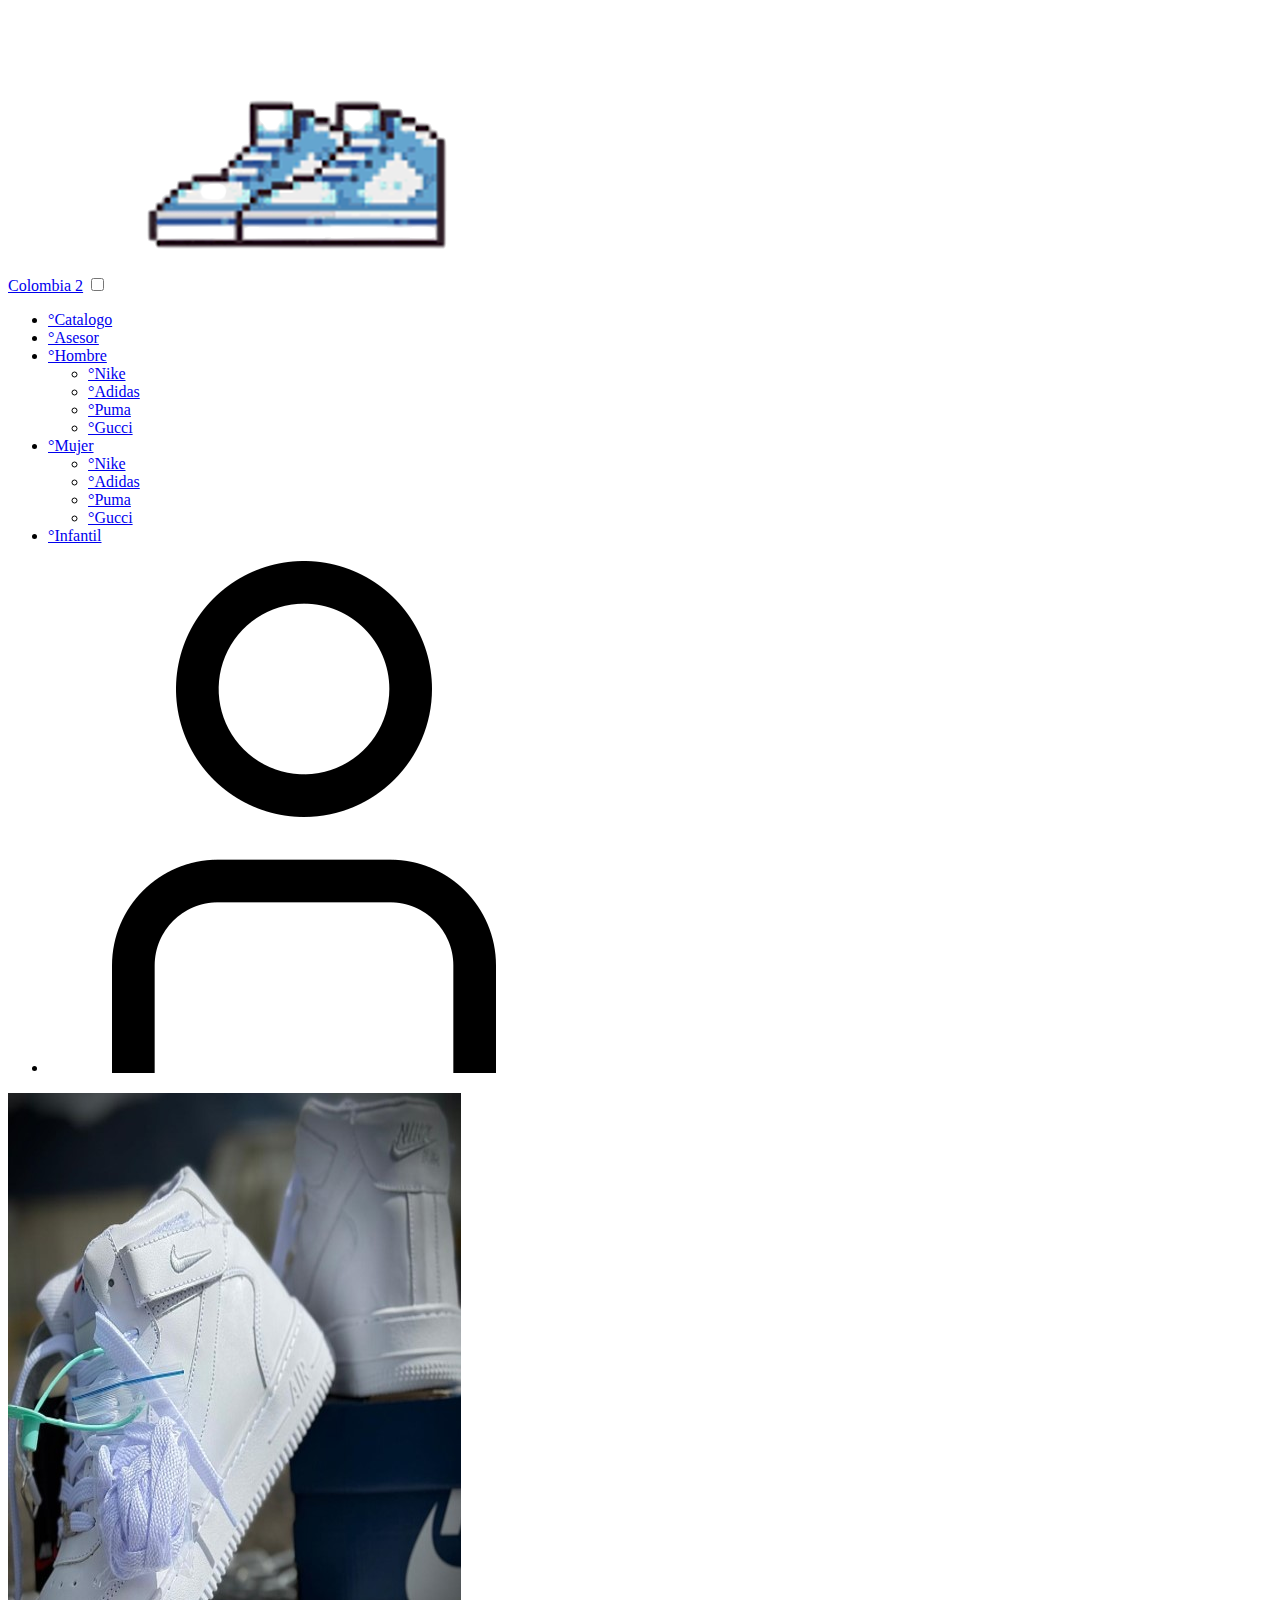
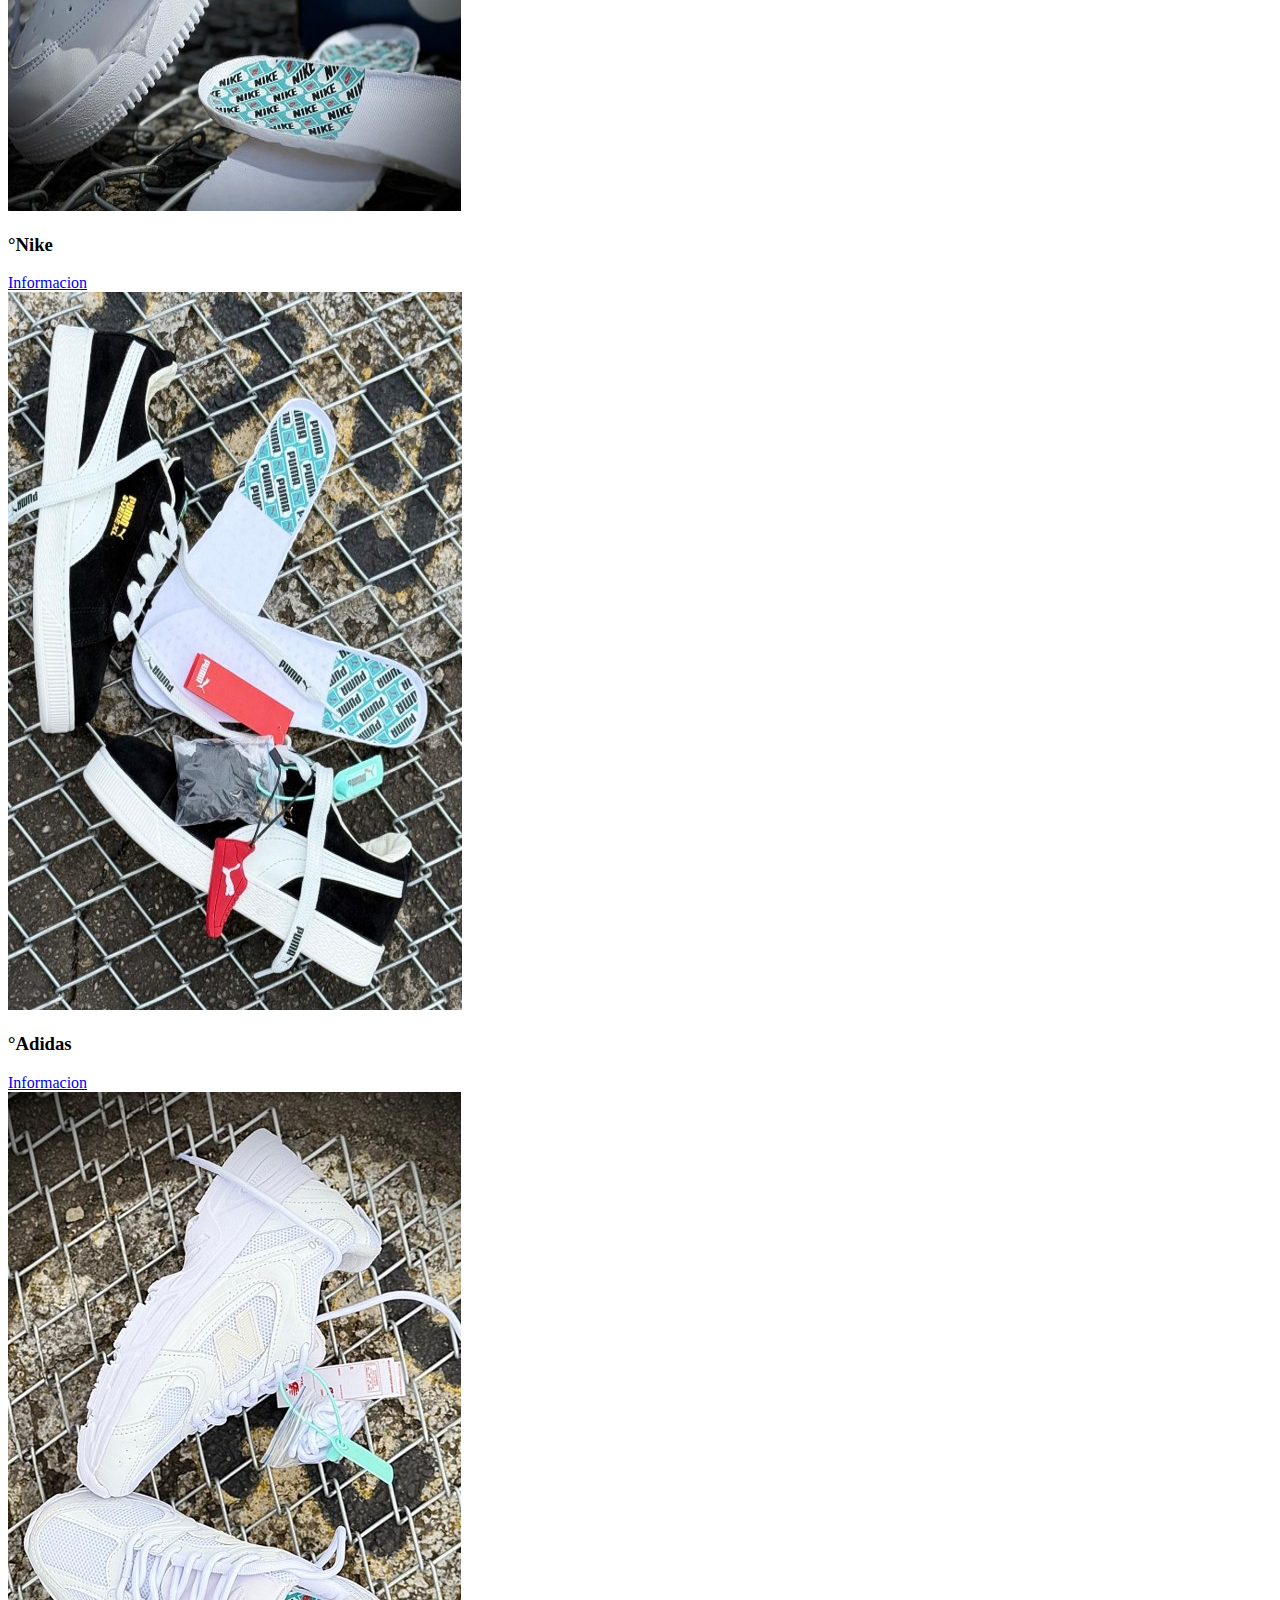
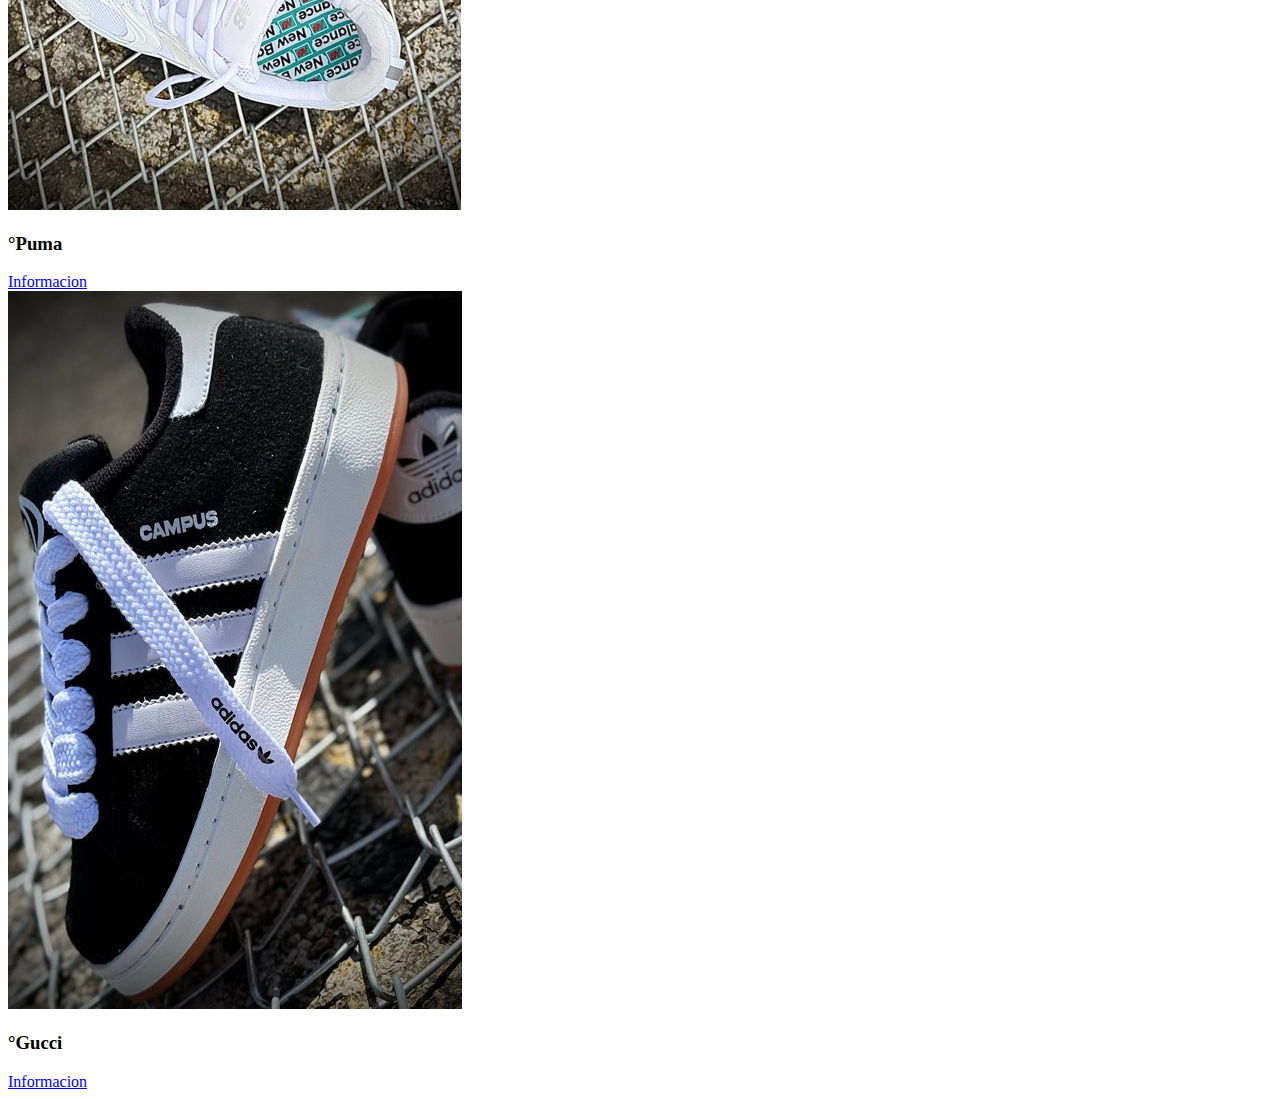
==== index.html @ a3ed67a1 "nuevo" ====
<!DOCTYPE html>
<html lang="en">
<head>
    <meta charset="UTF-8">
    <meta name="viewport" content="width=device-width, initial-scale=1.0">
    <title>Colombia 2</title>
    <link rel="icon" href="./imagenes/LOGO/Imagen2.ico">
</head>
<body>
    <header class="header">
        <div class="menu container">
            <a href="./index.html" class="logo">Colombia 2</a>
            <input type="checkbox" id="menu">
            <label for="menu">
                <img src="./imagenes/LOGO/logo (2).png" class="menu-icono" alt="icono">
            </label>
            <nav class="navbar">
                <ul>
                    <li><a href="#">°Catalogo</a></li>
                    <li><a href="#">°Asesor</a></li>
                    <li><a href="#">°Hombre</a>
                        <ul>
                            <li><a href="#">°Nike</a></li>
                            <li><a href="#">°Adidas</a></li>
                            <li><a href="#">°Puma</a></li>
                            <li><a href="#">°Gucci</a></li>
                        </ul>
                    </li>
                    <li><a href="#">°Mujer</a>
                        <ul>
                            <li><a href="#">°Nike</a></li>
                            <li><a href="#">°Adidas</a></li>
                            <li><a href="#">°Puma</a></li>
                            <li><a href="#">°Gucci</a></li>
                        </ul>
                    </li>
                    <li><a href="#">°Infantil</a></li>
                    
                </ul>
            </nav>
            <div>
                <ul>
                    <li class="submenu">
                        <img src="./iconos/usuario.png" id="img-usuario" alt="usuario">
                        <div class="usuario">
                            <table id="lista-usuario-info">

                            </table>
                        </div>
                    </li>
                </ul>
            </div>
        </div>
    </header>
    <section class="ofert container">
        <div class="ofert-1">
            <div class="ofert-img">
                <img src="./imagenes/NIKE/foto_1.jpg" alt="">
            </div>
            <div class="ofert-txt">
                <h3>°Nike</h3>
                <a href="#" class="btn-2">Informacion</a>
            </div>
        </div>
        <div class="ofert-1">
            <div class="ofert-img">
                <img src="./imagenes/ADIDDAS/foto_3.jpg" alt="">
            </div>
            <div class="ofert-txt">
                <h3>°Adidas</h3>
                <a href="#" class="btn-2">Informacion</a>
            </div>
        </div>
        <div class="ofert-1">
            <div class="ofert-img">
                <img src="./imagenes/PUMA/foto_2.jpg" alt="">
            </div>
            <div class="ofert-txt">
                <h3>°Puma</h3>
                <a href="#" class="btn-2">Informacion</a>
            </div>
        </div>
        <div class="ofert-1">
            <div class="ofert-img">
                <img src="./imagenes/GICCI/foto_4.jpg" alt="">
            </div>
            <div class="ofert-txt">
                <h3>°Gucci</h3>
                <a href="#" class="btn-2">Informacion</a>
            </div>
        </div>
    </section>














</body>
</html>
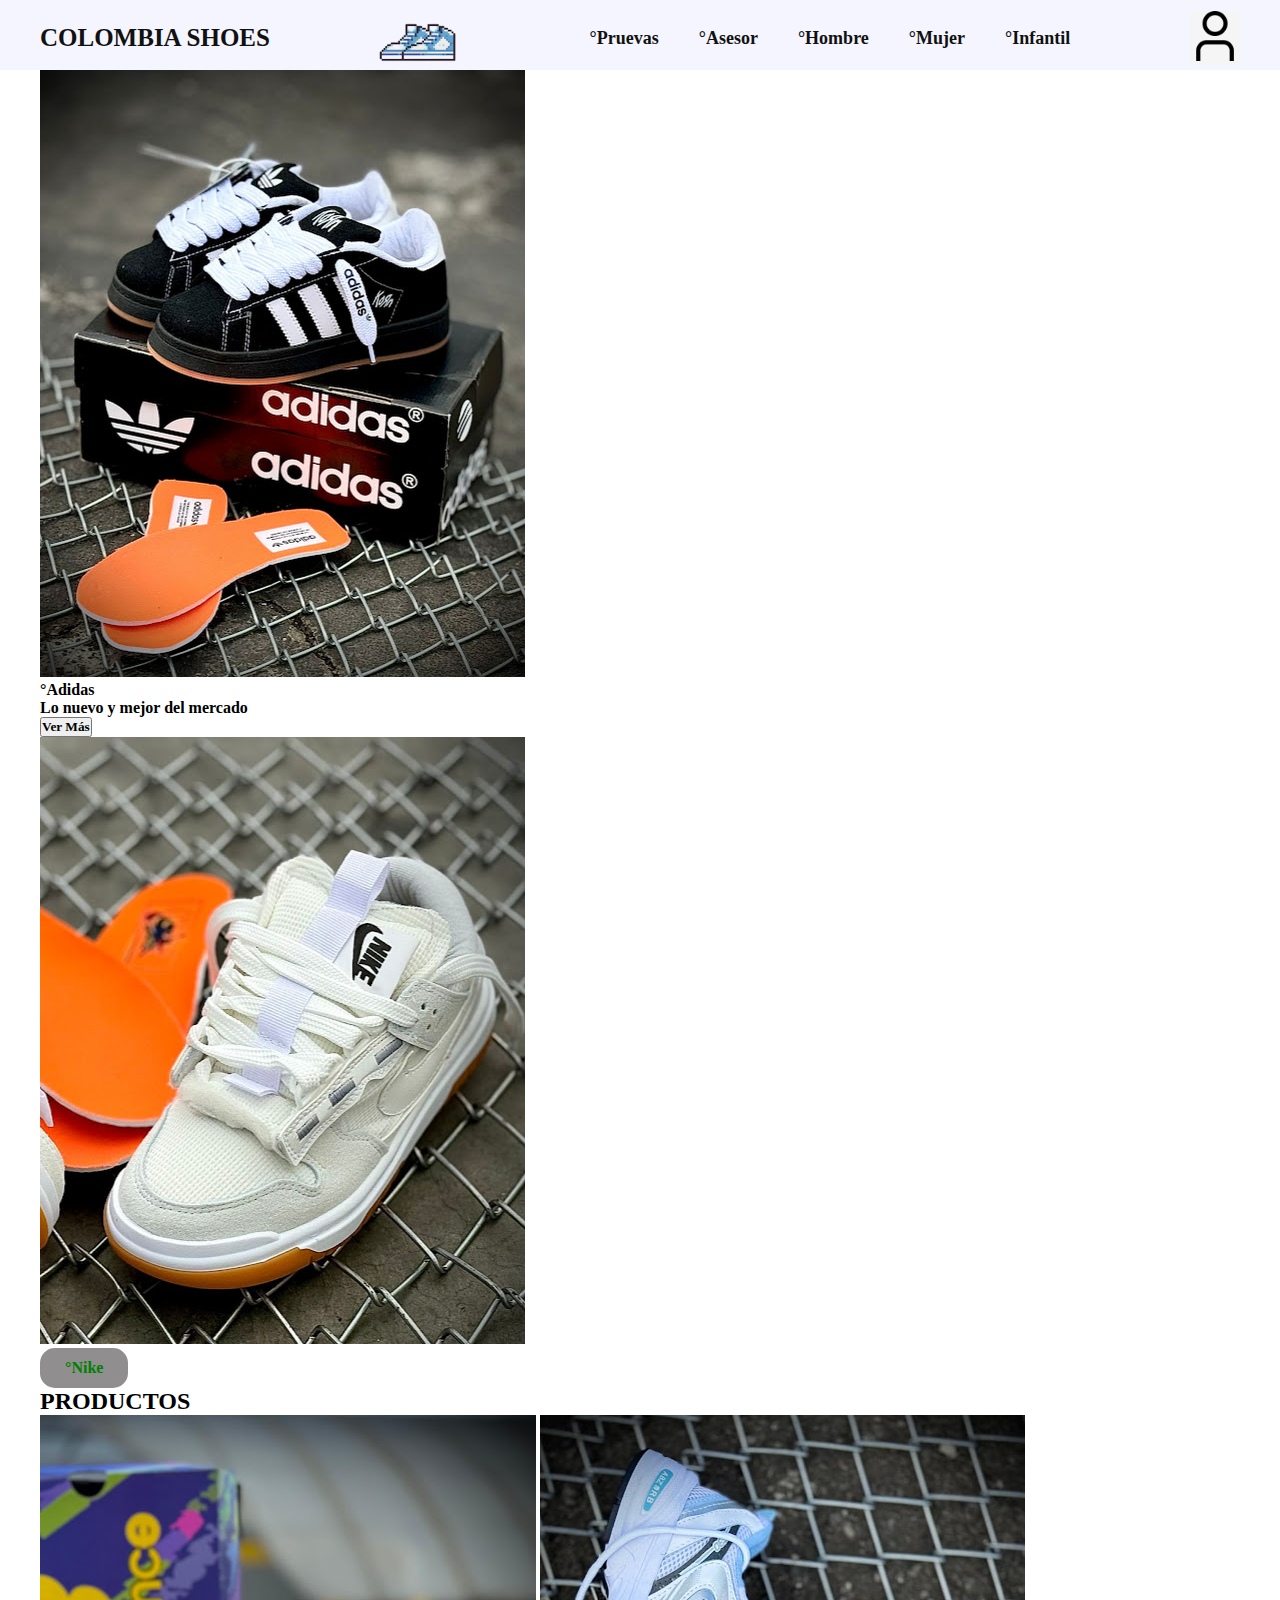
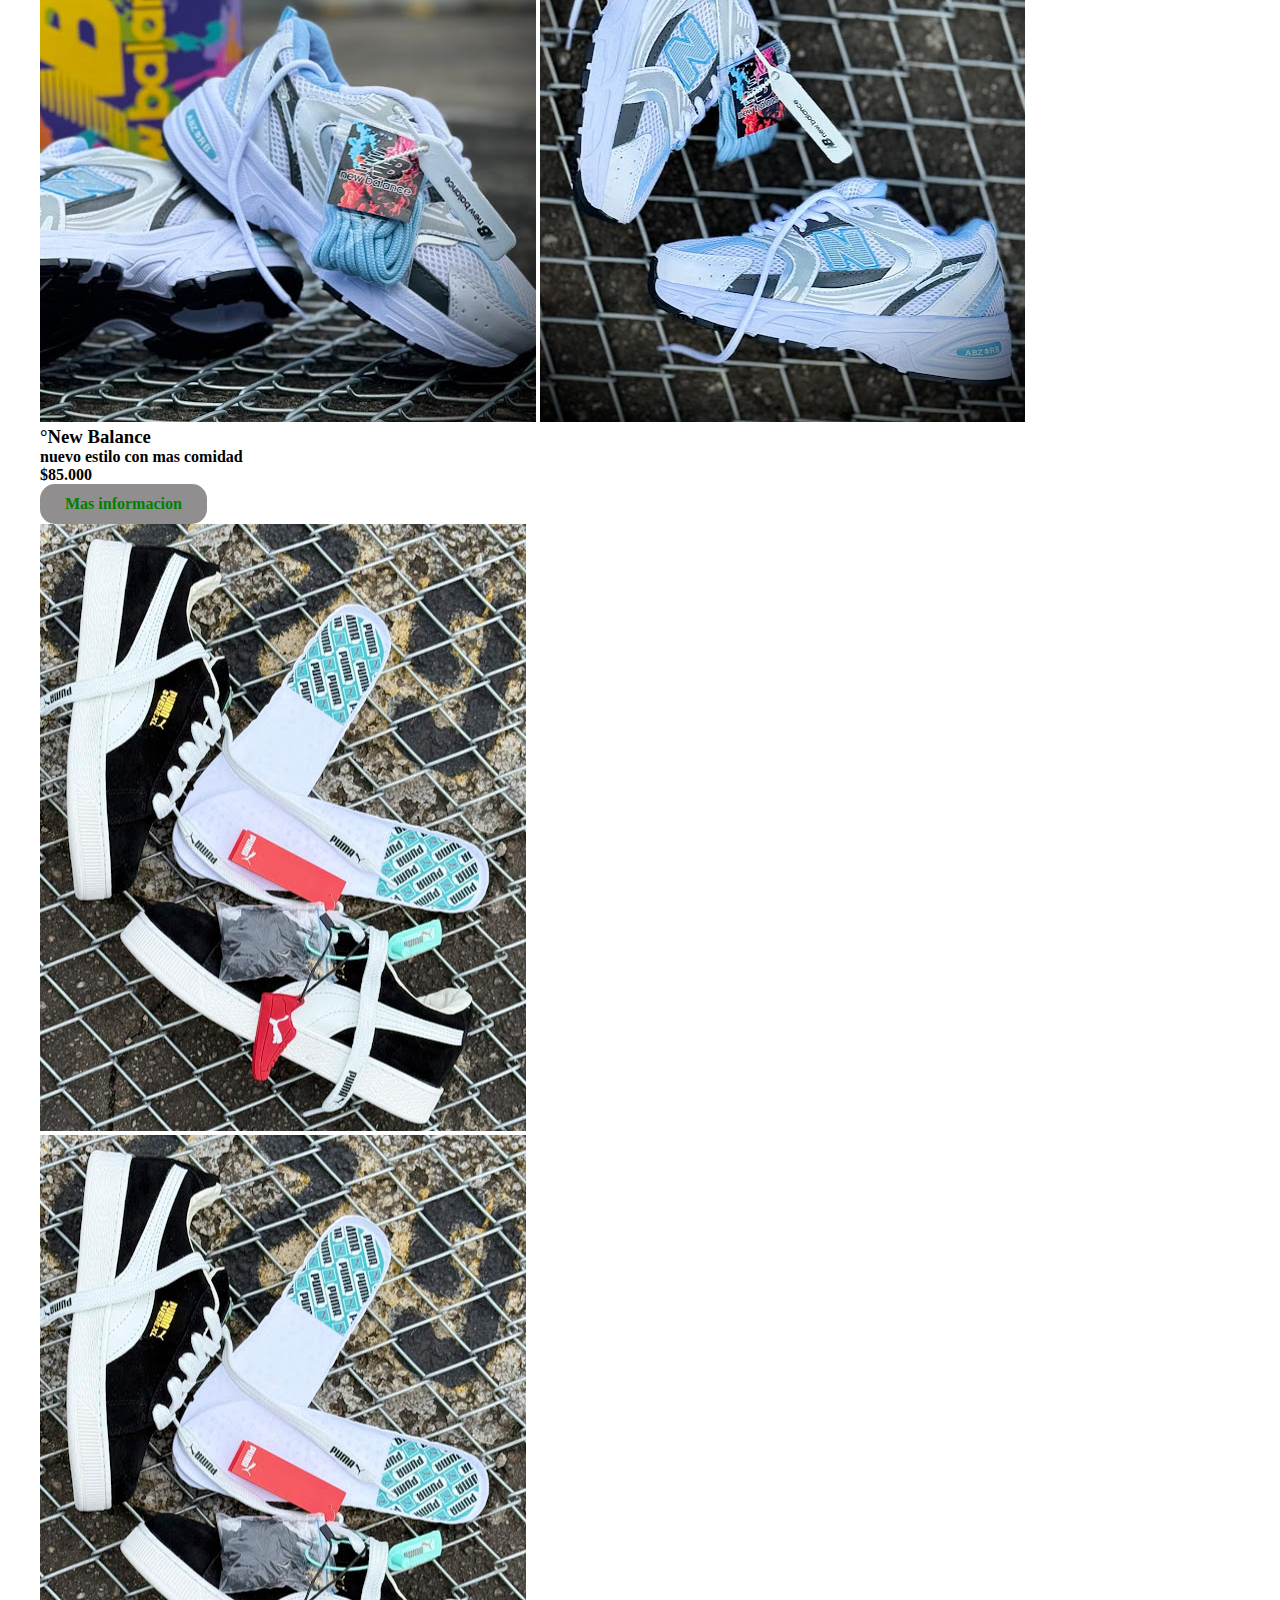
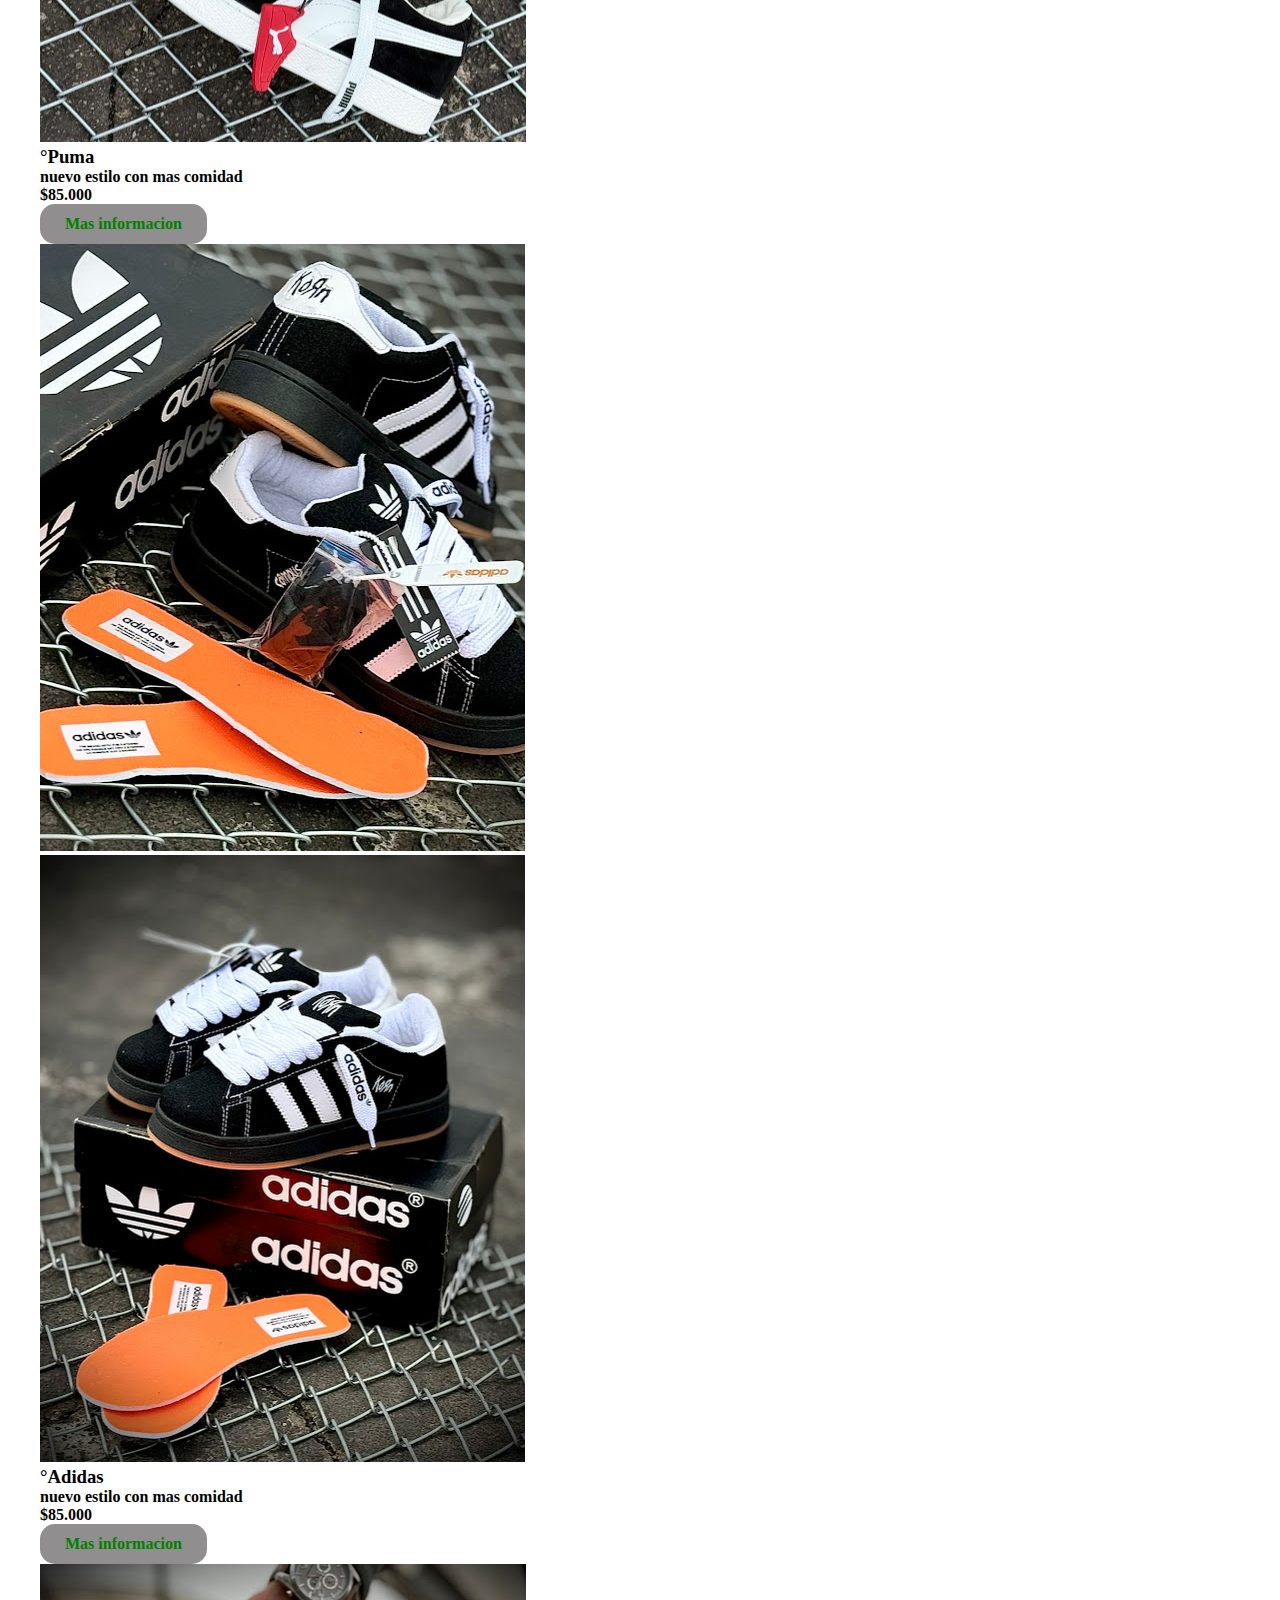
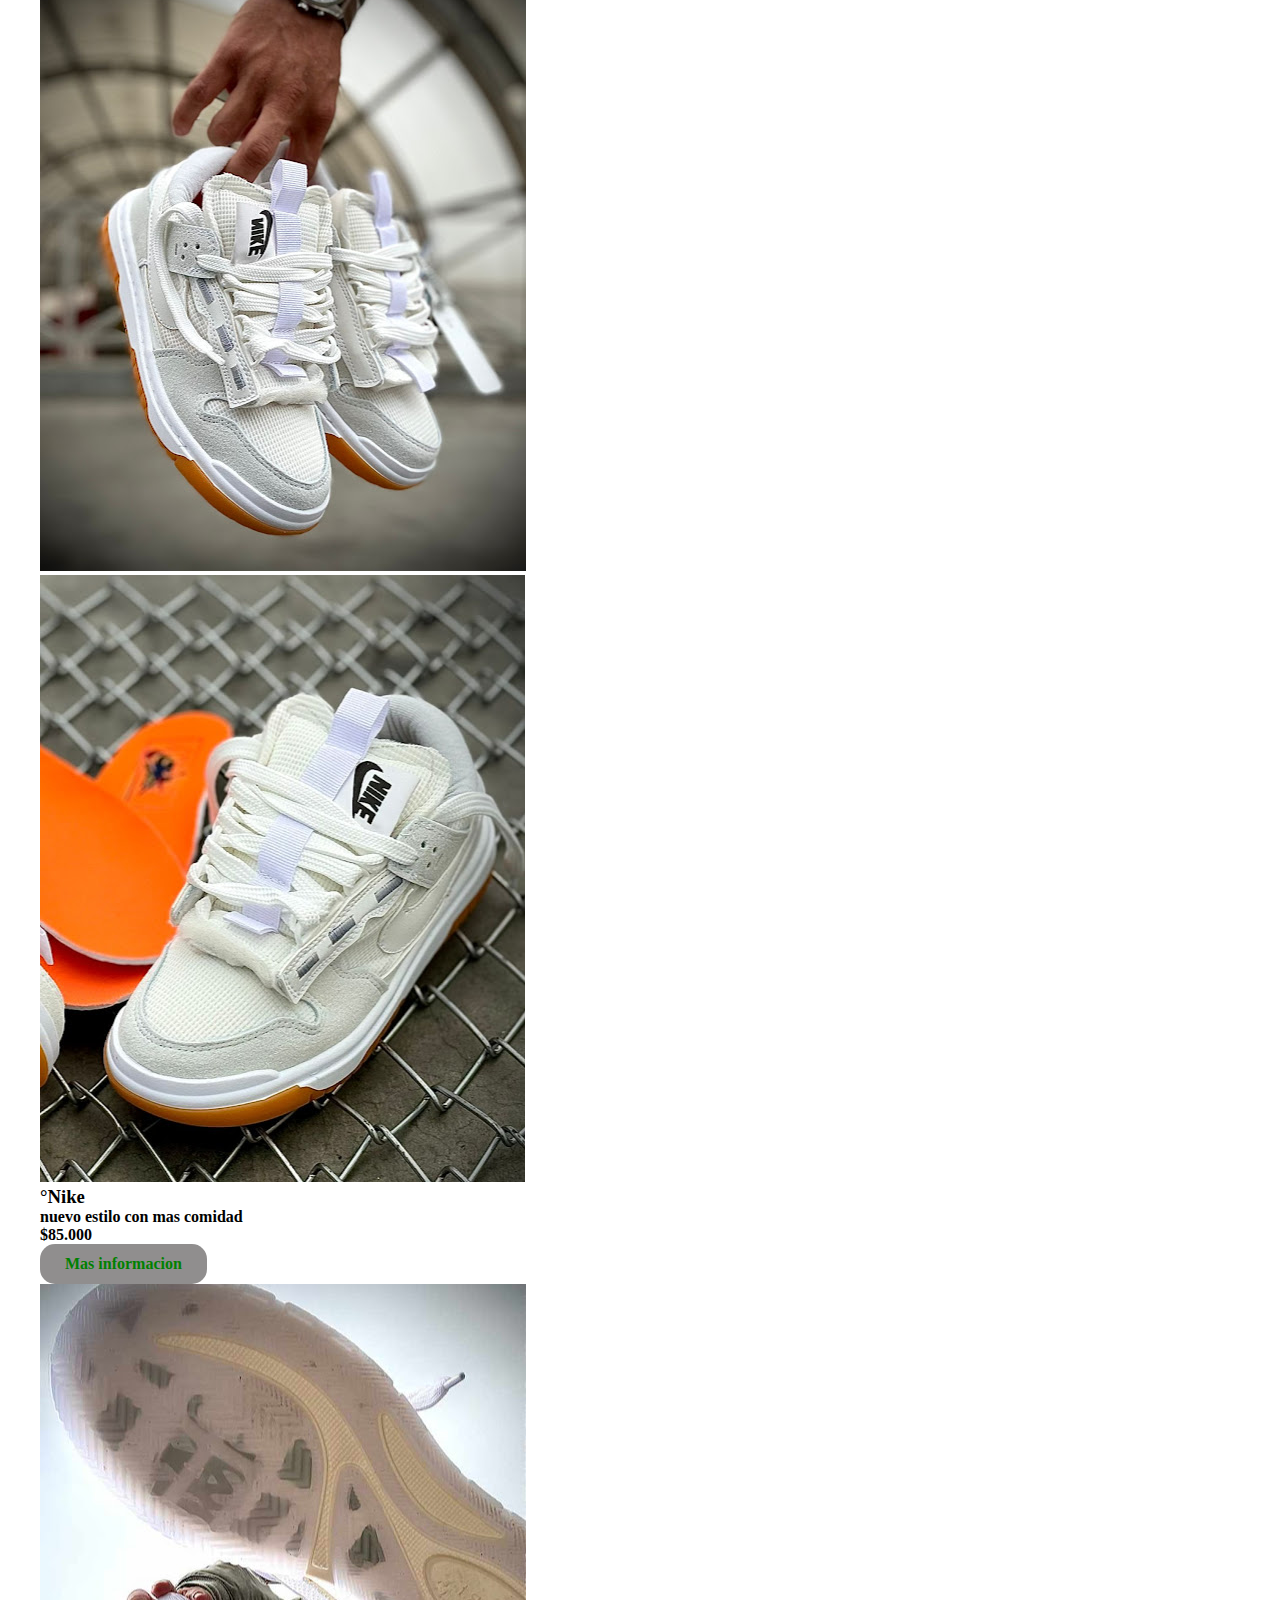
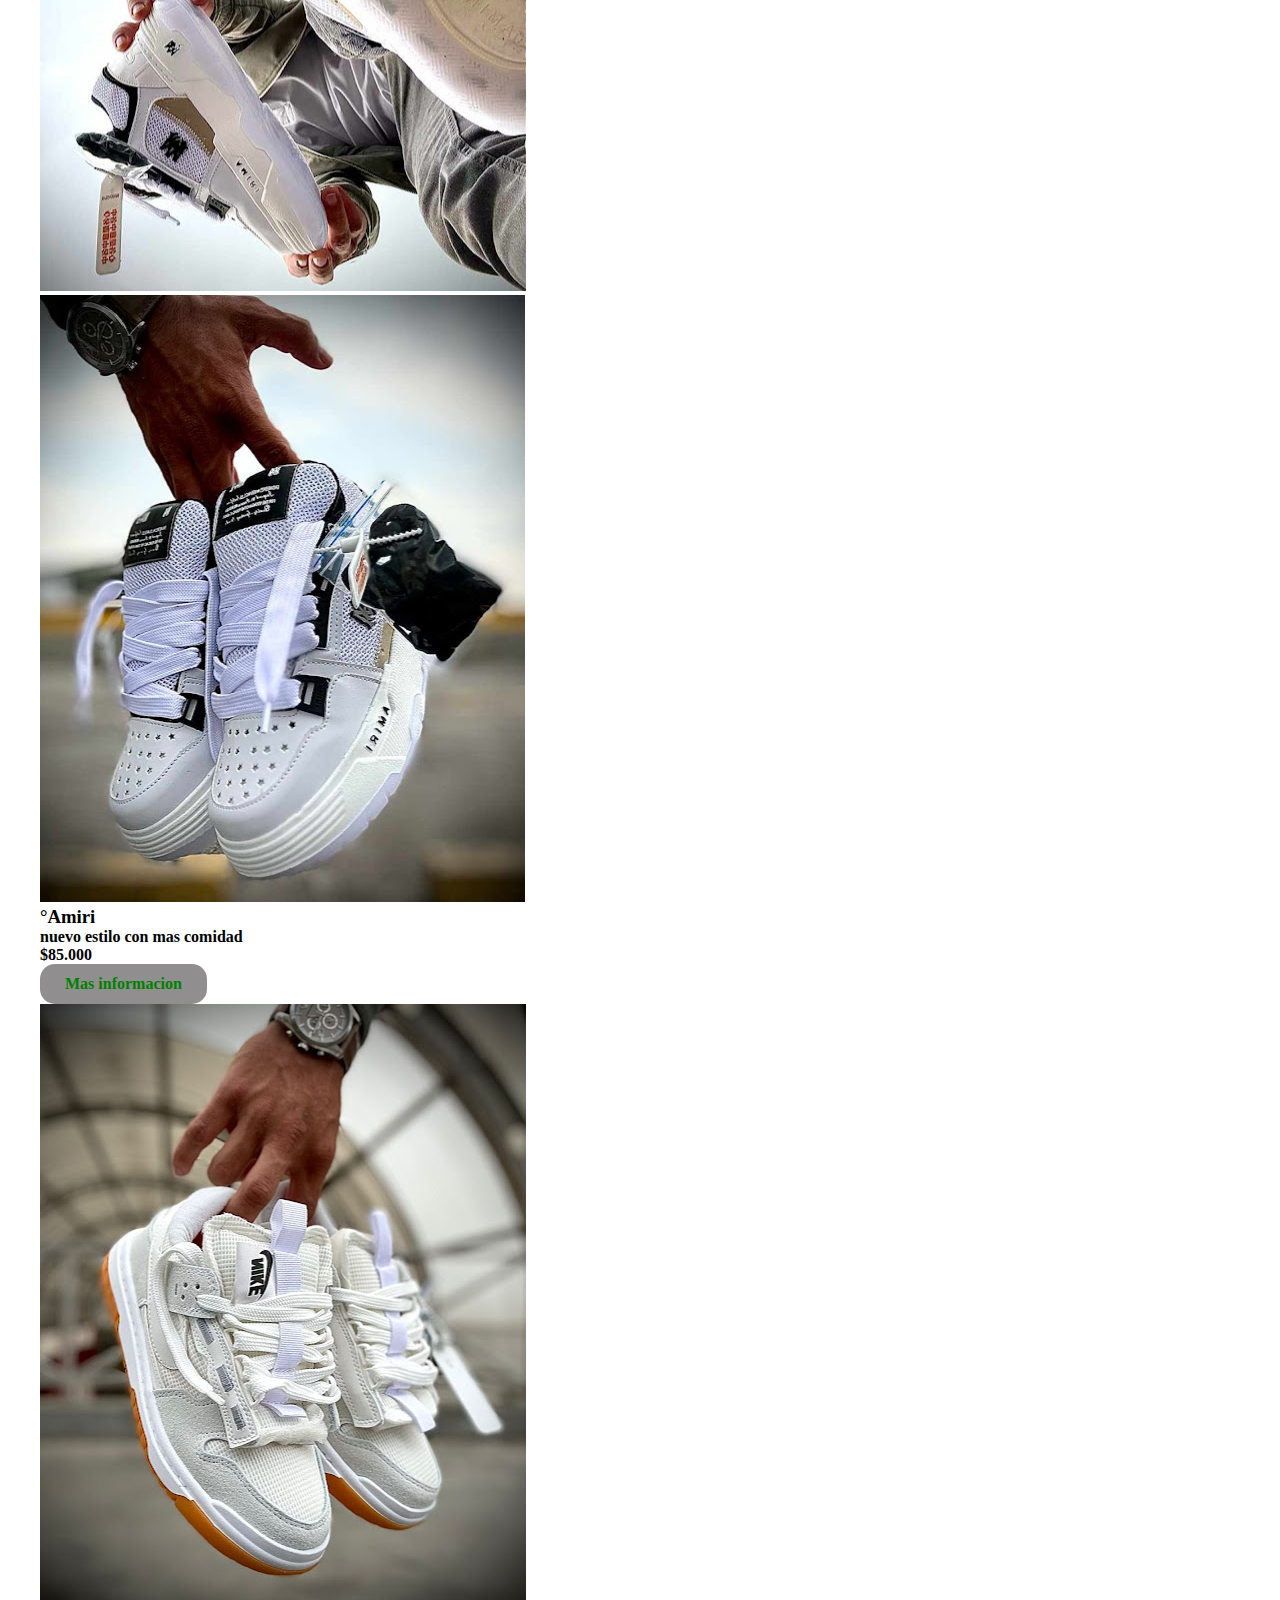
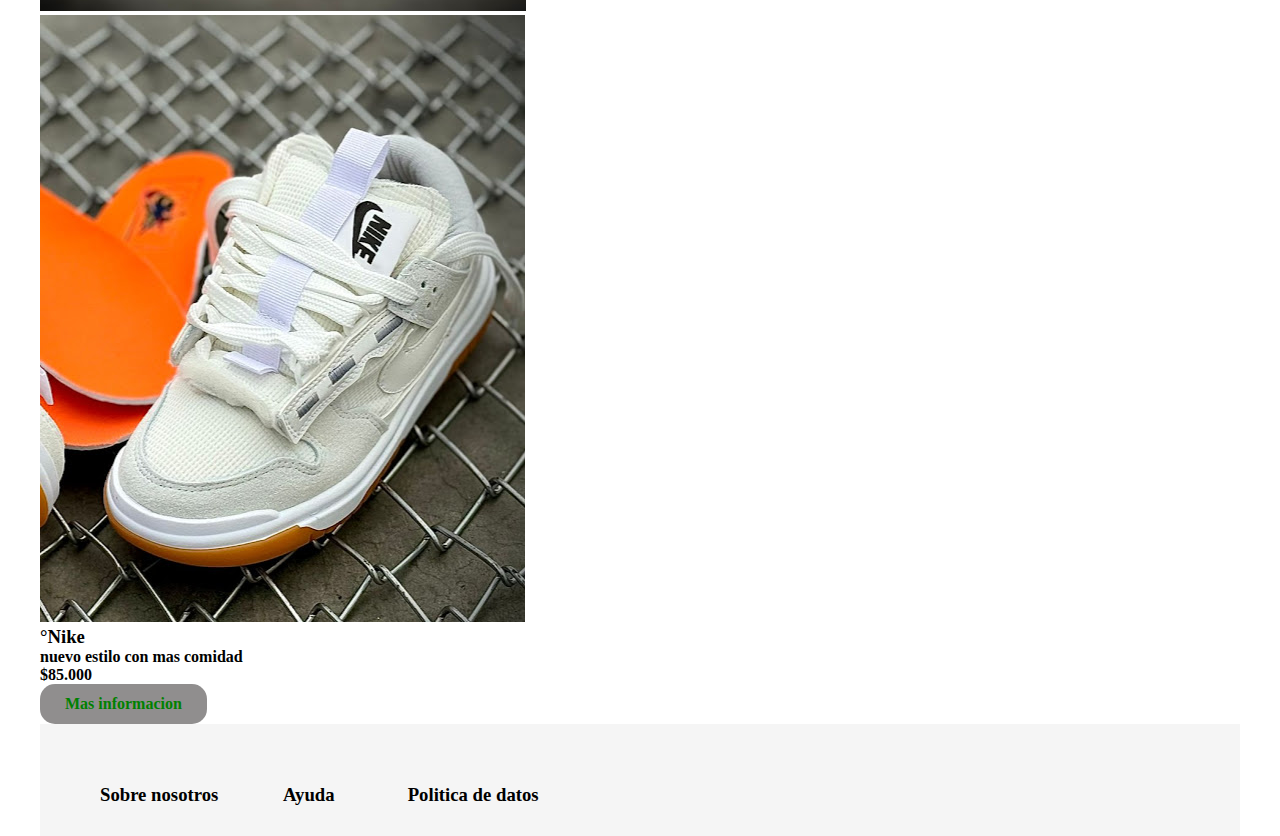
==== commit 14025c8b: "pruevas" ====
--- a/index.html
+++ b/index.html
@@ -1,29 +1,41 @@
 <!DOCTYPE html>
-<html lang="en">
+<html lang="es">
 <head>
     <meta charset="UTF-8">
     <meta name="viewport" content="width=device-width, initial-scale=1.0">
-    <title>Colombia 2</title>
-    <link rel="icon" href="./imagenes/LOGO/Imagen2.ico">
+    <title>Colombia Shoes</title>
+    <link rel="icon" href="./fotos/LOGO/Imagen2.ico">
+    <link rel="stylesheet" href="./CSS/encabezado.css">
+    <link rel="stylesheet" href="./CSS/estructuraPricipal.css">
+    <link rel="preconnect" href="https://fonts.googleapis.com">
+    <link rel="preconnect" href="https://fonts.gstatic.com" crossorigin>
+    <link href="https://fonts.googleapis.com/css2?family=Bigshot+One&display=swap" rel="stylesheet">
+    
+
+
+<!-- encabesado con logo -->
 </head>
 <body>
     <header class="header">
         <div class="menu container">
-            <a href="./index.html" class="logo">Colombia 2</a>
+            <a href="./index.html" class="logo">Colombia Shoes</a>
             <input type="checkbox" id="menu">
             <label for="menu">
-                <img src="./imagenes/LOGO/logo (2).png" class="menu-icono" alt="icono">
+                <a href="./index.html" class="logo-2">
+                    <img src="./fotos/LOGO/logo (2).png" class="menu-icono" alt="icono">
+                </a>
             </label>
             <nav class="navbar">
                 <ul>
-                    <li><a href="#">°Catalogo</a></li>
+                    <li><a href="pruevas.html">°Pruevas</a></li>
                     <li><a href="#">°Asesor</a></li>
                     <li><a href="#">°Hombre</a>
                         <ul>
                             <li><a href="#">°Nike</a></li>
                             <li><a href="#">°Adidas</a></li>
                             <li><a href="#">°Puma</a></li>
-                            <li><a href="#">°Gucci</a></li>
+                            <li><a href="#">°New Balance</a></li>
+                            <li><a href="#">°Amiri</a></li>
                         </ul>
                     </li>
                     <li><a href="#">°Mujer</a>
@@ -31,7 +43,7 @@
                             <li><a href="#">°Nike</a></li>
                             <li><a href="#">°Adidas</a></li>
                             <li><a href="#">°Puma</a></li>
-                            <li><a href="#">°Gucci</a></li>
+                            <li><a href="#">°Amiri</a></li>
                         </ul>
                     </li>
                     <li><a href="#">°Infantil</a></li>
@@ -40,7 +52,7 @@
             </nav>
             <div>
                 <ul>
-                    <li class="submenu">
+                    <li class="usuario">
                         <img src="./iconos/usuario.png" id="img-usuario" alt="usuario">
                         <div class="usuario">
                             <table id="lista-usuario-info">
@@ -52,47 +64,308 @@
             </div>
         </div>
     </header>
-    <section class="ofert container">
-        <div class="ofert-1">
-            <div class="ofert-img">
-                <img src="./imagenes/NIKE/foto_1.jpg" alt="">
-            </div>
-            <div class="ofert-txt">
-                <h3>°Nike</h3>
-                <a href="#" class="btn-2">Informacion</a>
-            </div>
-        </div>
-        <div class="ofert-1">
-            <div class="ofert-img">
-                <img src="./imagenes/ADIDDAS/foto_3.jpg" alt="">
-            </div>
-            <div class="ofert-txt">
-                <h3>°Adidas</h3>
-                <a href="#" class="btn-2">Informacion</a>
-            </div>
-        </div>
-        <div class="ofert-1">
-            <div class="ofert-img">
-                <img src="./imagenes/PUMA/foto_2.jpg" alt="">
-            </div>
-            <div class="ofert-txt">
-                <h3>°Puma</h3>
-                <a href="#" class="btn-2">Informacion</a>
-            </div>
-        </div>
-        <div class="ofert-1">
-            <div class="ofert-img">
-                <img src="./imagenes/GICCI/foto_4.jpg" alt="">
-            </div>
-            <div class="ofert-txt">
-                <h3>°Gucci</h3>
-                <a href="#" class="btn-2">Informacion</a>
-            </div>
-        </div>
-    </section>
-
-
-
+<!-- terminacion de encabesado -->
+
+
+
+
+
+
+<!-- Slider principal -->
+
+<!-- guia de estroctura de slider -->
+
+<!-- 
+<div class="container-carusel cntainer">
+        
+    <div class="caruseles" id="slider">
+        <section class="slider-section">
+            <div class="item">
+                <img src="./fotos/ADIDAS/KORNNEGRA.jpg" alt="">
+                <div class="coment">
+                    <div class="imagen-1">
+                        <div class="name" id="btn2">°Adidas</div>
+                     </div>
+                    <div class="des">Lo nuevo y mejor del mercado</div>
+                    <button>Ver Más</button>
+                 </div>
+                </div>
+        </section>
+</div> -->
+
+
+<!-- cambio de estructura -->
+
+
+
+<!-- fin de cambio de estuctura -->
+<!-- <section class="ofert container">
+
+        <div class="ofert-1">
+            <div class="ofert-img">
+                <a href="#" class="ofert-tochk-img">
+                <img src="./fotos/NIKE/JUMBO.jpg" alt="" class="gif">
+                </a>
+            </div>
+            <div class="ofert-txt">
+                <h3></h3>
+                <a href="#" class="btn-2">°Nike</a>
+            </div>
+        </div>
+</section> -->
+<!-- fin de guia -->
+<!-- pruevas -->
+<section class="ofert container">
+
+    <div class="caruseles" id="slider">
+        <section class="slider-section">
+            <div class="item">
+                <img src="./fotos/ADIDAS/KORNNEGRA.jpg" alt="">
+                <div class="coment">
+                    <div class="imagen-1">
+                        <div class="name" id="btn2">°Adidas</div>
+                     </div>
+                    <div class="des">Lo nuevo y mejor del mercado</div>
+                    <button>Ver Más</button>
+                 </div>
+                </div>
+        </section>
+
+<div class="ofert-1">
+    <div class="ofert-img">
+        <a href="#" class="ofert-tochk-img">
+            <img src="./fotos/NIKE/JUMBO.jpg" alt="" class="gif">
+        </a>
+    </div>
+    <div class="ofert-txt">
+        <h3></h3>
+        <a href="#" class="btn-2">°Nike</a>
+    </div>
+</div>
+
+</section>
+
+<!-- fin de pruevas -->
+
+
+
+
+
+
+
+
+
+
+<!-- 
+        <section class="ofert container">
+
+        <div class="ofert-1">
+            <div class="ofert-img">
+                <a href="#" class="ofert-tochk-img">
+                <img src="./fotos/NIKE/JUMBO.jpg" alt="" class="gif">
+                </a>
+            </div>
+            <div class="ofert-txt">
+                <h3></h3>
+                <a href="#" class="btn-2">°Nike</a>
+            </div>
+        </div>
+        <div class="ofert-1">
+            <div class="ofert-img">
+                <a href="#" class="ofert-tochk-img">
+                <img src="./fotos/ADIDAS/KORNNEGRA.jpg" alt="" class="gif">
+                </a>
+            </div>
+            <div class="ofert-txt">
+                <h3></h3>
+                <a href="#" class="btn-2">°Adidas</a>
+            </div>
+        </div>
+        <div class="ofert-1">
+            <div class="ofert-img">
+                <a href="#" class="ofert-tochk-img">
+                <img src="./fotos/PUMA/PUMAXLNEGRA.jpg" alt="" class="gif">
+                </a>
+            </div>
+            <div class="ofert-txt">
+                <h3></h3>
+                <a href="#" class="btn-2">°Puma</a>
+            </div>
+        </div>
+        <div class="ofert-1">
+            <div class="ofert-img">
+                <a href="#" class="ofert-tochk-img">
+                <img src="./fotos/NEW BALANCE/530AZUL.jpg" alt="" class="gif">
+                </a>
+            </div>
+            <div class="ofert-txt">
+                <h3></h3>
+                <a href="#" class="btn-2">°New Balance</a>
+            </div>
+        </div>
+
+        <div class="ofert-1">
+            <div class="ofert-img">
+                <a href="#" class="ofert-tochk-img">
+                <img src="./fotos/AMIRI/AMIRIBLANCANEGRA.jpg" alt="" class="gif">
+                </a>
+            </div>
+            <div class="ofert-txt">
+                <h3></h3>
+                <a href="#" class="btn-2">°Amiri</a>
+            </div>
+        </div>
+
+    </section> 
+-->
+
+
+<!-- fin sider principal -->
+
+
+
+
+
+
+
+
+
+
+
+
+
+
+<!-- slider Medio -->
+
+<main class="products container" id:lista-1>
+    <h2>PRODUCTOS</h2>
+    <div class="products-container">
+ 
+
+        <div class="Slider">
+            <div>
+                <a href="" class="filtro-imagen">
+                    <img src="./fotos/NEW BALANCE/530AZUL.jpg" alt="" class="not-gif">
+                    <img src="./fotos/NEW BALANCE/530AZUL2.jpg" alt="" class="gif">
+                </a>
+                <div class="product-txt">
+                    <h3>°New Balance</h3>
+                    <p>nuevo estilo con mas comidad</p>
+                    <p class="precio">$85.000</p>
+                    <a href="" class="btn-2" data-id="1" > Mas informacion</a>
+                </a>
+            </div>
+        </div>
+        
+ 
+
+        <div class="Slider">
+            <div>
+                 <a href="" class="filtro-imagen">
+                    
+             </a>
+                <img src="./fotos/PUMA/PUMAXLNEGRA.jpg" alt="" class="gif">
+                <div class="product-txt">
+                <img src="./fotos/PUMA/PUMAXLNEGRA.jpg" alt="" class="not-gif">
+                    <h3>°Puma</h3>
+                    <p>nuevo estilo con mas comidad</p>
+                    <p class="precio">$85.000</p>
+                    <a href="" class="btn-2" data-id="1" > Mas informacion</a>
+                </a>
+            </div>
+        </div>
+ 
+
+        <div class="Slider">
+            <div>
+                 <a href="" class="filtro-imagen">
+                    
+        </a>
+            <img src="./fotos/ADIDAS/KORNNEGRA1.jpg" alt="" class="gif">
+            <div class="product-txt">
+                <img src="./fotos/ADIDAS/KORNNEGRA.jpg" alt="" class="not-gif">
+                    <h3>°Adidas</h3>
+                    <p>nuevo estilo con mas comidad</p>
+                    <p class="precio">$85.000</p>
+                    <a href="" class="btn-2" data-id="1" > Mas informacion</a>
+                </a>
+            </div>
+        </div>
+ 
+
+        <div class="Slider">
+            <div>
+                <a href="" class="filtro-imagen">
+                    
+             </a>
+                <img src="./fotos/NIKE/JUMBO2.jpg" alt="" class="gif">
+                <div class="product-txt">
+                <img src="./fotos/NIKE/JUMBO.jpg" alt="" class="not-gif">
+                    <h3>°Nike</h3>
+                    <p>nuevo estilo con mas comidad</p>
+                    <p class="precio">$85.000</p>
+                    <a href="" class="btn-2" data-id="1" > Mas informacion</a>
+                </a>
+            </div>
+        </div>
+ 
+
+        <div class="Slider">
+            <div>
+                <a href="" class="filtro-imagen">
+                    
+             </a>
+                <img src="./fotos/AMIRI/AMIRIBLANCANEGRA2.jpg" alt="" class="gif">
+                <div class="product-txt">
+                <img src="./fotos/AMIRI/AMIRIBLANCANEGRA.jpg" alt="" class="not-gif">
+                    <h3>°Amiri</h3>
+                    <p>nuevo estilo con mas comidad</p>
+                    <p class="precio">$85.000</p>
+                    <a href="" class="btn-2" data-id="1" > Mas informacion</a>
+                </a>
+            </div>
+        </div>
+ 
+
+        <div class="Slider">
+            <div> 
+                <a href="" class="filtro-imagen">
+                    
+        </a>
+            <img src="./fotos/NIKE/JUMBO2.jpg" alt="" class="gif">
+            <div class="product-txt">
+                <img src="./fotos/NIKE/JUMBO.jpg" alt="" class="not-gif">
+                    <h3>°Nike</h3>
+                    <p>nuevo estilo con mas comidad</p>
+                    <p class="precio">$85.000</p>
+                    <a href="" class="btn-2" data-id="1" > Mas informacion</a>
+                </a>
+            </div>
+        </div>
+
+        
+    </div>
+
+ </main>
+<!-- fin del slider -->
+
+<!-- encabezado bajo -->
+<footer class="footer">
+    <div class="footer-content container">
+        <div class="link">
+            <h3>
+                <ul>
+                    <li><a href="#" >Sobre nosotros</a></li>
+                    <li><a href="#" ></a>Ayuda</li>
+                    <li><a href="#" ></a>Politica de datos</li>
+                </ul>
+            </h3>
+        </div>
+    </div>
+</footer>
+
+
+<!-- fin de encabezado bajo -->
 
 
 
--- a/CSS/encabezado.css
+++ b/CSS/encabezado.css
@@ -0,0 +1,81 @@
+*{
+    font-family: "Sora", serif;
+    font-optical-sizing: auto;
+    font-weight: 700;
+    font-style: normal;
+    margin: 0;
+    padding: 0;
+    box-sizing: border-box;
+    text-decoration: none;
+    list-style: none;
+}
+/*  encabesado con lista*/
+ul{
+    list-style: none;
+    background: #f5f5f5;
+}
+ul li{
+    display: inline-block;
+    position: relative;
+}
+
+ul li a{
+    display: block;
+    padding: 30px 60px;
+    color: black;
+    text-decoration: none;
+
+}
+header nav ul li ul{
+    display: flex;
+    flex-direction: column;
+
+}
+header nav ul li ul{
+    position: absolute;
+
+}
+header nav ul li ul{
+    display: none;
+}
+header nav ul li:hover > ul{
+    display: block;
+}
+header{
+    display: flex;
+    min-height: 70px;
+    background-color: rgba(225, 225, 225, .0829);
+    justify-content: space-between;
+    align-items: center;
+    padding: 10px;
+}
+nav a{
+    font-weight: 600;
+    padding-right: 90px;
+
+}
+nav a:hover{
+    color: grey;
+
+}
+.nav-link{
+    text-decoration: none;
+    color: black;
+
+}
+
+
+/* Logos */
+.logo{
+    display: flex;
+    align-items: center;
+    color: black;
+    text-decoration: none;
+
+}
+.logo img{
+    height: 50px;
+    margin-right: 10px;
+    color: black;
+
+}
--- a/CSS/estructuraPricipal.css
+++ b/CSS/estructuraPricipal.css
@@ -0,0 +1,96 @@
+*{
+    margin: 0;
+    padding: 0;
+    box-sizing: border-box;
+    text-decoration: none;
+    list-style: none;
+}
+body{
+    font-family: "Bigshot One", serif;
+    font-weight: 400;
+    font-style: normal;
+    justify-content: center;
+    align-items: center;
+}
+img{
+    max-width: 100%;
+}
+.container{
+    max-width: 1200px;
+    margin: 0 auto;
+}
+.header{
+    display: flex;
+    align-items: center;
+    min-height: 70px;
+    background-color: #f5f5ff;
+    padding: 10px;
+}
+
+.menu{
+    position: absolute;
+    top: 0;
+    left: 0;
+    right: 0;
+    display:flex;
+    align-items: center;
+    justify-content: space-between;
+}
+
+.logo{
+    font-size: 25px;
+    color: #111111;
+    text-transform: uppercase;
+    font-weight: 800;
+
+}
+.menu .navbar ul li{
+    position: relative;
+    float: left;
+}
+/* addin tamaño */
+.menu .navbar ul li a{
+    font-size: 18px;
+    padding: 20px;
+    color: #111111;
+    display: block;
+
+}
+#menu{
+    display:none;
+
+}
+.menu-icono{
+    width: 100px;
+}
+.usuario{
+    width: 50px;
+}
+
+.btn-2{
+    display: inline-block;
+    padding: 11px 25px;
+    background-color: #686565bb;
+    color: green;
+    border-radius: 15px;
+}
+
+
+
+
+
+
+
+
+
+
+
+
+
+
+
+
+
+
+
+
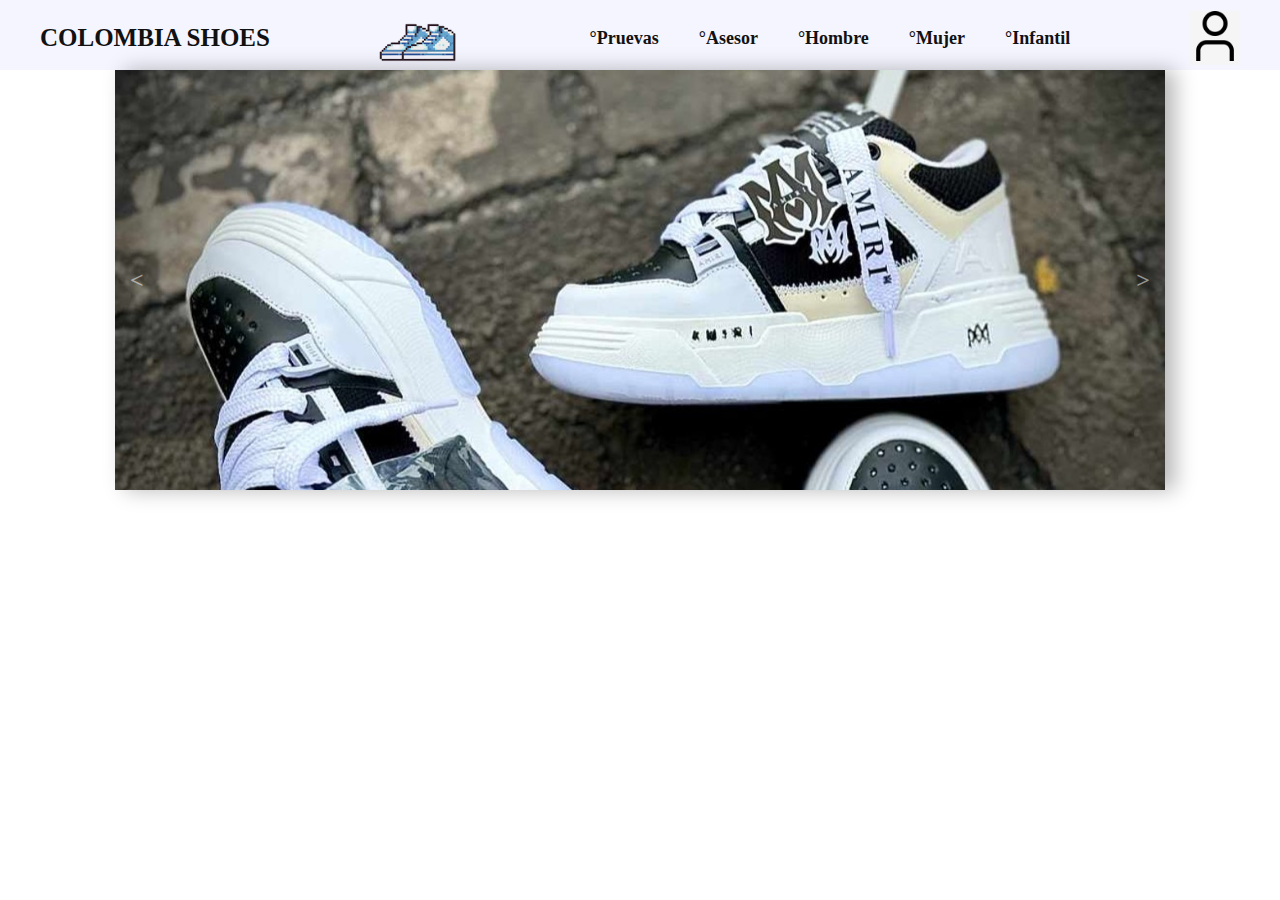
==== commit 88f319a1: "Add files via upload" ====
--- a/index.html
+++ b/index.html
@@ -7,16 +7,15 @@
     <link rel="icon" href="./fotos/LOGO/Imagen2.ico">
     <link rel="stylesheet" href="./CSS/encabezado.css">
     <link rel="stylesheet" href="./CSS/estructuraPricipal.css">
+    <link rel="stylesheet" href="./CSS/slider-imagen-superior.css">
     <link rel="preconnect" href="https://fonts.googleapis.com">
     <link rel="preconnect" href="https://fonts.gstatic.com" crossorigin>
     <link href="https://fonts.googleapis.com/css2?family=Bigshot+One&display=swap" rel="stylesheet">
-    
-
-
-<!-- encabesado con logo -->
 </head>
 <body>
-    <header class="header">
+    <!-- <!--  -->
+    
+        <header class="header">
         <div class="menu container">
             <a href="./index.html" class="logo">Colombia Shoes</a>
             <input type="checkbox" id="menu">
@@ -64,318 +63,93 @@
             </div>
         </div>
     </header>
-<!-- terminacion de encabesado -->
+<!-- <main class="produc container"> -->
+    
+    <div class="container-carusel container">
+        
+       <div class="caruseles" id="slider">
+           <section class="slider-section">
+               <div class="item">
+                   <img src="./fotos/PRUEVA TAMAÑO IMAGENES/FOTOS1.jpg" alt="">
+                   <div class="coment">
+                       <div class="imagen-1">
+                           <div class="name" id="btn2">°Adidas</div>
+                           <div class="des">Lo nuevo y mejor del mercado</div>
+                        </div>
+                        <div class="boton-prueva">
+                            <button class="boton-principal-1">Ver Más</button>
+                        </div>
+                    </div>
+               </div>
+           </section>
+           <section class="slider-section">
+               <div class="item">
+                   <img src="./fotos/PRUEVA TAMAÑO IMAGENES/FOTOS2.jpg" alt="">
+                   <div class="coment">
+                       <div class="imagen-2">
+                           <div class="name" id="btn2">°AMiri</div>
+                           <div class="des">Lo nuevo y mejor del mercado</div>
+                        </div>
+                         <button class="boton-principal-2">Ver Más</button>
+                        </div>
+                   
+                </div>
+            </section>
+            <section class="slider-section">
+                <div class="item">
+                    <img src="./fotos/PRUEVA TAMAÑO IMAGENES/FOTOS3.jpg" alt="">
+                   <div class="coment">
+                       <div class="imagen-3">
+                           <div class="name" id="btn2">°New Balance</div>
+                           <div class="des">Lo nuevo y mejor del mercado</div>
+                        </div>
+                         <button class="boton-principal-3">Ver Más</button>
+                        </div>
+                   
+                </div>
+            </section>
+            <section class="slider-section">
+                <div class="item">
+                    <img src="./fotos/PRUEVA TAMAÑO IMAGENES/FOTOS4.jpg" alt="">
+                    <div class="coment">
+                        <div class="imagen-4">
+                            <div class="name" id="">°Nike</div>
+                            <div class="des">Lo nuevo y mejor del mercado</div>
+                        </div>
+                        <button class="boton-principal-4">Ver Más</button>
+                        </div>
+                </div>
+
+            </section>
+            <section class="slider-section">
+                <div class="item">
+                    <a href="amiri.html">
+                        <img src="./fotos/PRUEVA TAMAÑO IMAGENES/FOTOS6.png" alt="">
+                    </a>
+                    <div class="coment">
+                        <div class="imagen-5">
+                            <div class="name" id=""></div>
+                            <div class="des"></div>
+                            <button class="boton-principal-5">Ver Más</button>
+                        </div>
+                        </div>
+                </div>
+
+            </section>
+               
+        </div>
+        
+        <div class="btn-left"><</div>
+       <div class="btn-right">></div>
+   </div>
+   
+<!-- </main> -->
+
+<script src="./js/pruevas.js"></script>
+</body>
+</html>  
 
 
 
 
 
-
-<!-- Slider principal -->
-
-<!-- guia de estroctura de slider -->
-
-<!-- 
-<div class="container-carusel cntainer">
-        
-    <div class="caruseles" id="slider">
-        <section class="slider-section">
-            <div class="item">
-                <img src="./fotos/ADIDAS/KORNNEGRA.jpg" alt="">
-                <div class="coment">
-                    <div class="imagen-1">
-                        <div class="name" id="btn2">°Adidas</div>
-                     </div>
-                    <div class="des">Lo nuevo y mejor del mercado</div>
-                    <button>Ver Más</button>
-                 </div>
-                </div>
-        </section>
-</div> -->
-
-
-<!-- cambio de estructura -->
-
-
-
-<!-- fin de cambio de estuctura -->
-<!-- <section class="ofert container">
-
-        <div class="ofert-1">
-            <div class="ofert-img">
-                <a href="#" class="ofert-tochk-img">
-                <img src="./fotos/NIKE/JUMBO.jpg" alt="" class="gif">
-                </a>
-            </div>
-            <div class="ofert-txt">
-                <h3></h3>
-                <a href="#" class="btn-2">°Nike</a>
-            </div>
-        </div>
-</section> -->
-<!-- fin de guia -->
-<!-- pruevas -->
-<section class="ofert container">
-
-    <div class="caruseles" id="slider">
-        <section class="slider-section">
-            <div class="item">
-                <img src="./fotos/ADIDAS/KORNNEGRA.jpg" alt="">
-                <div class="coment">
-                    <div class="imagen-1">
-                        <div class="name" id="btn2">°Adidas</div>
-                     </div>
-                    <div class="des">Lo nuevo y mejor del mercado</div>
-                    <button>Ver Más</button>
-                 </div>
-                </div>
-        </section>
-
-<div class="ofert-1">
-    <div class="ofert-img">
-        <a href="#" class="ofert-tochk-img">
-            <img src="./fotos/NIKE/JUMBO.jpg" alt="" class="gif">
-        </a>
-    </div>
-    <div class="ofert-txt">
-        <h3></h3>
-        <a href="#" class="btn-2">°Nike</a>
-    </div>
-</div>
-
-</section>
-
-<!-- fin de pruevas -->
-
-
-
-
-
-
-
-
-
-
-<!-- 
-        <section class="ofert container">
-
-        <div class="ofert-1">
-            <div class="ofert-img">
-                <a href="#" class="ofert-tochk-img">
-                <img src="./fotos/NIKE/JUMBO.jpg" alt="" class="gif">
-                </a>
-            </div>
-            <div class="ofert-txt">
-                <h3></h3>
-                <a href="#" class="btn-2">°Nike</a>
-            </div>
-        </div>
-        <div class="ofert-1">
-            <div class="ofert-img">
-                <a href="#" class="ofert-tochk-img">
-                <img src="./fotos/ADIDAS/KORNNEGRA.jpg" alt="" class="gif">
-                </a>
-            </div>
-            <div class="ofert-txt">
-                <h3></h3>
-                <a href="#" class="btn-2">°Adidas</a>
-            </div>
-        </div>
-        <div class="ofert-1">
-            <div class="ofert-img">
-                <a href="#" class="ofert-tochk-img">
-                <img src="./fotos/PUMA/PUMAXLNEGRA.jpg" alt="" class="gif">
-                </a>
-            </div>
-            <div class="ofert-txt">
-                <h3></h3>
-                <a href="#" class="btn-2">°Puma</a>
-            </div>
-        </div>
-        <div class="ofert-1">
-            <div class="ofert-img">
-                <a href="#" class="ofert-tochk-img">
-                <img src="./fotos/NEW BALANCE/530AZUL.jpg" alt="" class="gif">
-                </a>
-            </div>
-            <div class="ofert-txt">
-                <h3></h3>
-                <a href="#" class="btn-2">°New Balance</a>
-            </div>
-        </div>
-
-        <div class="ofert-1">
-            <div class="ofert-img">
-                <a href="#" class="ofert-tochk-img">
-                <img src="./fotos/AMIRI/AMIRIBLANCANEGRA.jpg" alt="" class="gif">
-                </a>
-            </div>
-            <div class="ofert-txt">
-                <h3></h3>
-                <a href="#" class="btn-2">°Amiri</a>
-            </div>
-        </div>
-
-    </section> 
--->
-
-
-<!-- fin sider principal -->
-
-
-
-
-
-
-
-
-
-
-
-
-
-
-<!-- slider Medio -->
-
-<main class="products container" id:lista-1>
-    <h2>PRODUCTOS</h2>
-    <div class="products-container">
- 
-
-        <div class="Slider">
-            <div>
-                <a href="" class="filtro-imagen">
-                    <img src="./fotos/NEW BALANCE/530AZUL.jpg" alt="" class="not-gif">
-                    <img src="./fotos/NEW BALANCE/530AZUL2.jpg" alt="" class="gif">
-                </a>
-                <div class="product-txt">
-                    <h3>°New Balance</h3>
-                    <p>nuevo estilo con mas comidad</p>
-                    <p class="precio">$85.000</p>
-                    <a href="" class="btn-2" data-id="1" > Mas informacion</a>
-                </a>
-            </div>
-        </div>
-        
- 
-
-        <div class="Slider">
-            <div>
-                 <a href="" class="filtro-imagen">
-                    
-             </a>
-                <img src="./fotos/PUMA/PUMAXLNEGRA.jpg" alt="" class="gif">
-                <div class="product-txt">
-                <img src="./fotos/PUMA/PUMAXLNEGRA.jpg" alt="" class="not-gif">
-                    <h3>°Puma</h3>
-                    <p>nuevo estilo con mas comidad</p>
-                    <p class="precio">$85.000</p>
-                    <a href="" class="btn-2" data-id="1" > Mas informacion</a>
-                </a>
-            </div>
-        </div>
- 
-
-        <div class="Slider">
-            <div>
-                 <a href="" class="filtro-imagen">
-                    
-        </a>
-            <img src="./fotos/ADIDAS/KORNNEGRA1.jpg" alt="" class="gif">
-            <div class="product-txt">
-                <img src="./fotos/ADIDAS/KORNNEGRA.jpg" alt="" class="not-gif">
-                    <h3>°Adidas</h3>
-                    <p>nuevo estilo con mas comidad</p>
-                    <p class="precio">$85.000</p>
-                    <a href="" class="btn-2" data-id="1" > Mas informacion</a>
-                </a>
-            </div>
-        </div>
- 
-
-        <div class="Slider">
-            <div>
-                <a href="" class="filtro-imagen">
-                    
-             </a>
-                <img src="./fotos/NIKE/JUMBO2.jpg" alt="" class="gif">
-                <div class="product-txt">
-                <img src="./fotos/NIKE/JUMBO.jpg" alt="" class="not-gif">
-                    <h3>°Nike</h3>
-                    <p>nuevo estilo con mas comidad</p>
-                    <p class="precio">$85.000</p>
-                    <a href="" class="btn-2" data-id="1" > Mas informacion</a>
-                </a>
-            </div>
-        </div>
- 
-
-        <div class="Slider">
-            <div>
-                <a href="" class="filtro-imagen">
-                    
-             </a>
-                <img src="./fotos/AMIRI/AMIRIBLANCANEGRA2.jpg" alt="" class="gif">
-                <div class="product-txt">
-                <img src="./fotos/AMIRI/AMIRIBLANCANEGRA.jpg" alt="" class="not-gif">
-                    <h3>°Amiri</h3>
-                    <p>nuevo estilo con mas comidad</p>
-                    <p class="precio">$85.000</p>
-                    <a href="" class="btn-2" data-id="1" > Mas informacion</a>
-                </a>
-            </div>
-        </div>
- 
-
-        <div class="Slider">
-            <div> 
-                <a href="" class="filtro-imagen">
-                    
-        </a>
-            <img src="./fotos/NIKE/JUMBO2.jpg" alt="" class="gif">
-            <div class="product-txt">
-                <img src="./fotos/NIKE/JUMBO.jpg" alt="" class="not-gif">
-                    <h3>°Nike</h3>
-                    <p>nuevo estilo con mas comidad</p>
-                    <p class="precio">$85.000</p>
-                    <a href="" class="btn-2" data-id="1" > Mas informacion</a>
-                </a>
-            </div>
-        </div>
-
-        
-    </div>
-
- </main>
-<!-- fin del slider -->
-
-<!-- encabezado bajo -->
-<footer class="footer">
-    <div class="footer-content container">
-        <div class="link">
-            <h3>
-                <ul>
-                    <li><a href="#" >Sobre nosotros</a></li>
-                    <li><a href="#" ></a>Ayuda</li>
-                    <li><a href="#" ></a>Politica de datos</li>
-                </ul>
-            </h3>
-        </div>
-    </div>
-</footer>
-
-
-<!-- fin de encabezado bajo -->
-
-
-
-
-
-
-
-
-
-
-
-</body>
-</html>--- a/CSS/encabezado.css
+++ b/CSS/encabezado.css
@@ -17,6 +17,7 @@
 ul li{
     display: inline-block;
     position: relative;
+    z-index: 1;
 }
 
 ul li a{
--- a/CSS/slider-imagen-superior.css
+++ b/CSS/slider-imagen-superior.css
@@ -0,0 +1,74 @@
+* {
+    margin: 0;
+    padding: 0;
+    box-sizing: border-box;
+  
+}
+
+
+.container-carusel {
+    width: 1050px;
+    height: 90%;
+    /* background-color: rgb(8, 236, 46); */
+    box-shadow: 10px 0 20px 0 rgba(0, 0, 0, 0.288);
+    /* border-radius: 20px; */
+    overflow: hidden;
+    position: relative;
+   
+}
+/* movimiento de carusel y su tamaño */
+.caruseles {
+    
+    width: calc(100% * 5);
+    height: 420px;
+    display: flex;
+    /* background-color: red; */
+    /* border-radius: 20px; */
+    object-fit: cover;
+
+
+}
+/* aca colocamos la cantidad de fotos multiplicado por 100% y luego se dividida en 100% */
+.slider-section {
+    width: calc(500% / 5);
+    height: 100%;
+
+
+}
+
+.slider-section img {
+    width: 100%;
+    height: 100%;
+    /* border-radius: 20px; */
+
+}
+
+.btn-left,
+.btn-right { 
+    display: flex;
+    position: absolute;
+    top: 50%;
+    font-size: 1.5rem;
+    background-color: transparent;
+    padding: 5px;
+    font-weight: 600;
+    cursor: pointer;
+    color: #ffffff81;
+    transform: translate(0, -50%);
+    transition: .5s ease;
+    user-select: none;
+}
+.btn-left:hover,
+.btn-right:hover{
+    background-color: #333333d4;
+    color: white;
+}
+
+.btn-left{
+left: 10px;
+}
+.btn-right{
+right: 10px;
+}
+
+
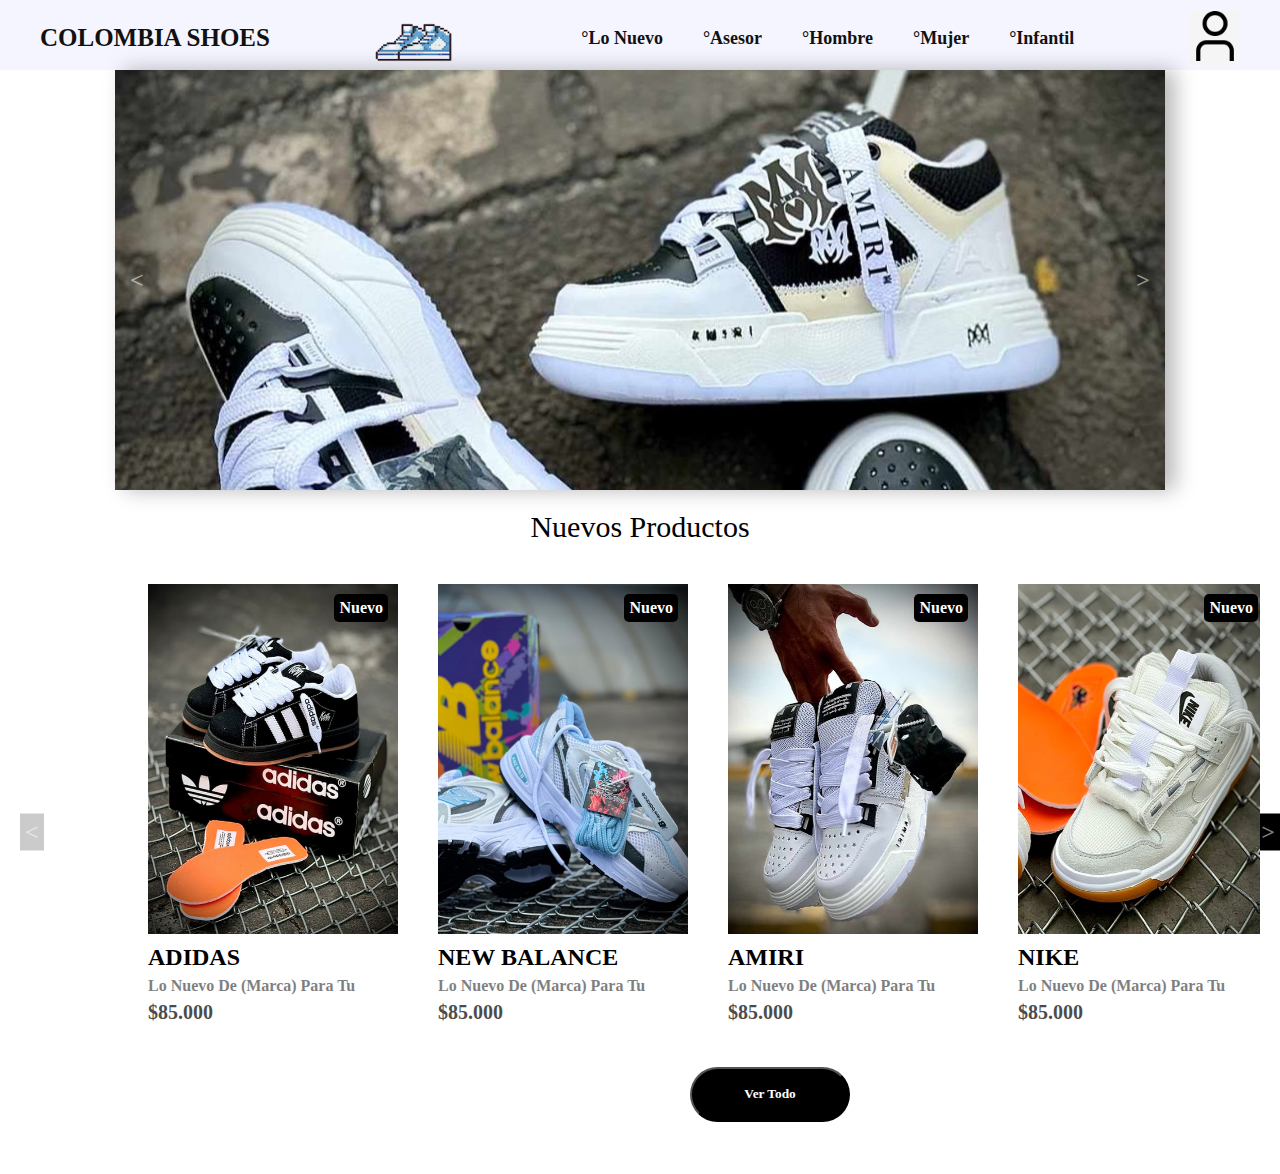
==== commit f5969bfe: "actulisacion" ====
--- a/index.html
+++ b/index.html
@@ -8,14 +8,13 @@
     <link rel="stylesheet" href="./CSS/encabezado.css">
     <link rel="stylesheet" href="./CSS/estructuraPricipal.css">
     <link rel="stylesheet" href="./CSS/slider-imagen-superior.css">
+    <link rel="stylesheet" href="./CSS/slider-medio.css">
     <link rel="preconnect" href="https://fonts.googleapis.com">
     <link rel="preconnect" href="https://fonts.gstatic.com" crossorigin>
     <link href="https://fonts.googleapis.com/css2?family=Bigshot+One&display=swap" rel="stylesheet">
 </head>
 <body>
-    <!-- <!--  -->
-    
-        <header class="header">
+<header class="header">
         <div class="menu container">
             <a href="./index.html" class="logo">Colombia Shoes</a>
             <input type="checkbox" id="menu">
@@ -26,15 +25,15 @@
             </label>
             <nav class="navbar">
                 <ul>
-                    <li><a href="pruevas.html">°Pruevas</a></li>
-                    <li><a href="#">°Asesor</a></li>
+                    <li><a href="./Lo Nuevo.html">°Lo Nuevo</a></li>
+                    <li><a href="./asesor.html">°Asesor</a></li>
                     <li><a href="#">°Hombre</a>
                         <ul>
                             <li><a href="#">°Nike</a></li>
                             <li><a href="#">°Adidas</a></li>
                             <li><a href="#">°Puma</a></li>
                             <li><a href="#">°New Balance</a></li>
-                            <li><a href="#">°Amiri</a></li>
+                            <li><a href="./amiri.html">°Amiri</a></li>
                         </ul>
                     </li>
                     <li><a href="#">°Mujer</a>
@@ -42,7 +41,7 @@
                             <li><a href="#">°Nike</a></li>
                             <li><a href="#">°Adidas</a></li>
                             <li><a href="#">°Puma</a></li>
-                            <li><a href="#">°Amiri</a></li>
+                            <li><a href="./amiri.html">°Amiri</a></li>
                         </ul>
                     </li>
                     <li><a href="#">°Infantil</a></li>
@@ -63,8 +62,11 @@
             </div>
         </div>
     </header>
+
+    <!-- fin de encabesado -->
 <!-- <main class="produc container"> -->
-    
+   <section>
+    <!-- <h2>Lo Mas nuevo del mercado</h2> -->
     <div class="container-carusel container">
         
        <div class="caruseles" id="slider">
@@ -73,11 +75,11 @@
                    <img src="./fotos/PRUEVA TAMAÑO IMAGENES/FOTOS1.jpg" alt="">
                    <div class="coment">
                        <div class="imagen-1">
-                           <div class="name" id="btn2">°Adidas</div>
-                           <div class="des">Lo nuevo y mejor del mercado</div>
+                           <div class="name" id="btn2"></div>
+                           <div class="des"></div>
                         </div>
                         <div class="boton-prueva">
-                            <button class="boton-principal-1">Ver Más</button>
+                            <!-- <button class="boton-principal-1">Ver Más</button> -->
                         </div>
                     </div>
                </div>
@@ -87,10 +89,10 @@
                    <img src="./fotos/PRUEVA TAMAÑO IMAGENES/FOTOS2.jpg" alt="">
                    <div class="coment">
                        <div class="imagen-2">
-                           <div class="name" id="btn2">°AMiri</div>
-                           <div class="des">Lo nuevo y mejor del mercado</div>
-                        </div>
-                         <button class="boton-principal-2">Ver Más</button>
+                           <div class="name" id="btn2"></div>
+                           <div class="des"></div>
+                        </div>
+                         <!-- <button class="boton-principal-2">Ver Más</button> -->
                         </div>
                    
                 </div>
@@ -100,10 +102,10 @@
                     <img src="./fotos/PRUEVA TAMAÑO IMAGENES/FOTOS3.jpg" alt="">
                    <div class="coment">
                        <div class="imagen-3">
-                           <div class="name" id="btn2">°New Balance</div>
-                           <div class="des">Lo nuevo y mejor del mercado</div>
-                        </div>
-                         <button class="boton-principal-3">Ver Más</button>
+                           <div class="name" id="btn2"></div>
+                           <div class="des"></div>
+                        </div>
+                         <!-- <button class="boton-principal-3">Ver Más</button> -->
                         </div>
                    
                 </div>
@@ -113,40 +115,141 @@
                     <img src="./fotos/PRUEVA TAMAÑO IMAGENES/FOTOS4.jpg" alt="">
                     <div class="coment">
                         <div class="imagen-4">
-                            <div class="name" id="">°Nike</div>
-                            <div class="des">Lo nuevo y mejor del mercado</div>
-                        </div>
-                        <button class="boton-principal-4">Ver Más</button>
+                            <div class="name" id=""></div>
+                            <div class="des"></div>
+                        </div>
+                        <!-- <button class="boton-principal-4">Ver Más</button> -->
                         </div>
                 </div>
 
             </section>
             <section class="slider-section">
                 <div class="item">
-                    <a href="amiri.html">
+                    <a href="#">
                         <img src="./fotos/PRUEVA TAMAÑO IMAGENES/FOTOS6.png" alt="">
                     </a>
                     <div class="coment">
                         <div class="imagen-5">
                             <div class="name" id=""></div>
                             <div class="des"></div>
-                            <button class="boton-principal-5">Ver Más</button>
-                        </div>
-                        </div>
-                </div>
-
-            </section>
-               
+                            <!-- <button class="boton-principal-5">Ver Más</button> -->
+                        </div>
+                    </div>
+                </div>
+
+            </section>
+            
         </div>
         
         <div class="btn-left"><</div>
        <div class="btn-right">></div>
    </div>
-   
-<!-- </main> -->
+</section> 
+
+<!-- slider medio -->
+<section class="product">
+
+<!-- separacion -->
+<div  class="texto-principal">
+     <h2 class="categoria-productos">Nuevos Productos</h2>
+    </div>
+    <button class="pre-btn"><</button>
+    <button class="next-btn">></button>
+    
+    
+    <div class="product-container" id="Pslider">
+        <div class="product-card">
+            <div class="product-image">
+                <span class="discount-tag">Nuevo</span>
+                <a href="./vermas.html">
+                    <img src="./fotos/ADIDAS/KORNNEGRA.jpg" class="product-thumb">
+                </a>
+            </div>
+            <div class="product-info">
+                <h2 class="procuct-brand">ADIDAS</h2>
+                <p class="product-shor-description">Lo nuevo de (Marca) para tu seleccion</p>
+                <span class="price">$85.000</span>
+            </div>
+        </div>
+        
+
+        <div class="product-card">
+            <div class="product-image">
+                <span class="discount-tag">Nuevo</span>
+                <a href="./vermas.html">
+                    <img src="./fotos/NEW BALANCE/530AZUL.jpg" class="product-thumb">
+                </a>
+            </div>
+            <div class="product-info">
+                <h2 class="procuct-brand">New balance</h2>
+                <p class="product-shor-description">Lo nuevo de (Marca) para tu seleccion</p>
+                <span class="price">$85.000</span>
+            </div>
+        </div>
+
+
+        <div class="product-card">
+            <div class="product-image">
+                <span class="discount-tag">Nuevo</span>
+                <a href="./vermas.html">
+                    <img src="./fotos/AMIRI/AMIRIBLANCANEGRA.jpg" class="product-thumb">
+                </a>
+            </div>
+            <div class="product-info">
+                <h2 class="procuct-brand">AMIRI</h2>
+                <p class="product-shor-description">Lo nuevo de (Marca) para tu seleccion</p>
+                <span class="price">$85.000</span>
+            </div>
+        </div>
+
+        
+
+        <div class="product-card">
+            <div class="product-image">
+                <span class="discount-tag">Nuevo</span>
+                <a href="./vermas.html">
+                    <img src="./fotos/NIKE/JUMBO.jpg" class="product-thumb">
+                </a>
+            </div>
+            <div class="product-info">
+                <h2 class="procuct-brand">Nike</h2>
+                <p class="product-shor-description">Lo nuevo de (Marca) para tu seleccion</p>
+                <span class="price">$85.000</span>
+            </div>
+        </div>
+
+
+        <div class="product-card">
+            <div class="product-image">
+                <span class="discount-tag">Nuevo</span>
+                <a href="./vermas.html">
+                    <img src="./fotos/PUMA/PUMAXLNEGRA.jpg" class="product-thumb">
+                </a>
+            </div>
+            <div class="product-info">
+                <h2 class="procuct-brand">Puma</h2>
+                <p class="product-shor-description">Lo nuevo de (Marca) para tu seleccion</p>
+                <span class="price">$85.000</span>
+            </div>
+        </div>
+
+
+    </div>
+
+
+    
+    
+    <div class="button-vermas">
+        <a href="./vermas.html">
+            <button href="./Lo Nuevo.html" class="vermas">Ver Todo</button>
+        </a>
+    </div>
+</section>
+<!-- slider medio fin -->
 
 <script src="./js/pruevas.js"></script>
 </body>
+</html>
 </html>  
 
 
--- a/CSS/slider-medio.css
+++ b/CSS/slider-medio.css
@@ -0,0 +1,165 @@
+*{
+    margin: 0;
+    padding: 0;
+}
+
+.texto-principal{
+    text-align: center;
+    justify-content: center;
+    font-family: "Bigshot One", serif;
+}
+
+
+
+.product{
+    position: relative;
+    overflow: hidden;
+    padding: 20px;
+   
+  
+
+
+}
+.categoria-productos{
+    padding: 0 10vw;
+    font-size: 30px;
+    font-weight: 500;
+    margin-bottom: 40px;
+    text-transform: capitalize;
+   
+
+}
+.product-container{
+    padding: 0 10vw;
+  display: flex;
+  overflow-x: auto;
+  scroll-behavior: smooth;
+  /* transform: translateX(-25%); */
+  /* background-color: green; */
+
+}
+.product-container::-webkit-scrollbar{
+    display: none;
+}
+.product-card{
+    flex: 0 0 auto;
+    width: 250px;
+    height: 450px;
+    margin-right: 40px;
+    /* background-color: red; */
+    /* transform: translateX(-75%); */
+
+}
+
+/* astaca va bien */
+
+/* altura del contenedor de la imagen y su texto */
+.product-image{
+    position: relative;
+    width: 100%;
+    height: 350px;
+    overflow: hidden;
+    /* background-color: yellow; */
+}
+
+.product-thumb{
+    width: 100%;
+    height: 100%;
+    object-fit: over;
+}
+.product-info{
+    width: 100%;
+    height: 100%;
+    padding-top: 10px;
+
+}
+.discount-tag{
+    position: absolute;
+    background: black;
+    padding: 5px;
+    border-radius: 5px;
+    color: white;
+    right: 10px;
+    top:10px;
+    text-transform: capitalize;
+
+}
+.procuct-brand{
+    text-transform: uppercase;
+}
+.product-shor-description{
+    width: 100%;
+    height: 20px;
+    line-height: 20px;
+    overflow: hidden;
+    opacity: 0.5;
+    text-transform: capitalize;
+    margin: 5px 0;
+}
+.price{
+    font-weight: 900;
+    font-size: 20px;
+    opacity: 0.7;
+    text-transform: capitalize;
+
+}
+.pre-btn,
+.next-btn{
+    border: none;
+    display: flex;
+    position: absolute;
+    top: 50%;
+    background-color: black;
+    font-size: 1.5rem;
+    padding: 5px;
+    color:gray;
+    font-weight: 600;
+    cursor: pointer;
+    transform: translate(0, -50%);
+    transition: .5s ease;
+    user-select: none;
+    /* background-color: rgb(247, 247, 247); */
+}
+.pre-btn, img
+.next-btn img{
+    opacity: 0.2;
+
+}
+.pre-btn:hover, img
+.next-btn:hover img{
+    opacity: 1;
+} 
+
+
+.pre-btn:hover,
+.next-btn:hover{
+    background-color: #f5f5f5;
+    color: black;
+}  
+.pre-btn{
+    left: o;
+
+}
+.next-btn{
+    right: 0;
+}
+.button-vermas{
+   height: 120px;
+   width: 1500px;
+   display: flex;
+   flex-direction: column;
+   justify-content: center;
+   align-items: center;   
+}
+.vermas{
+    background-color: black;
+    color: white;
+    border-radius: 30px;
+    height: 55px;
+    width: 160px;
+    cursor: pointer;
+}
+.vermas:hover{
+    background-color: rgb(96, 96, 97) ;
+    transition: .05s;
+}
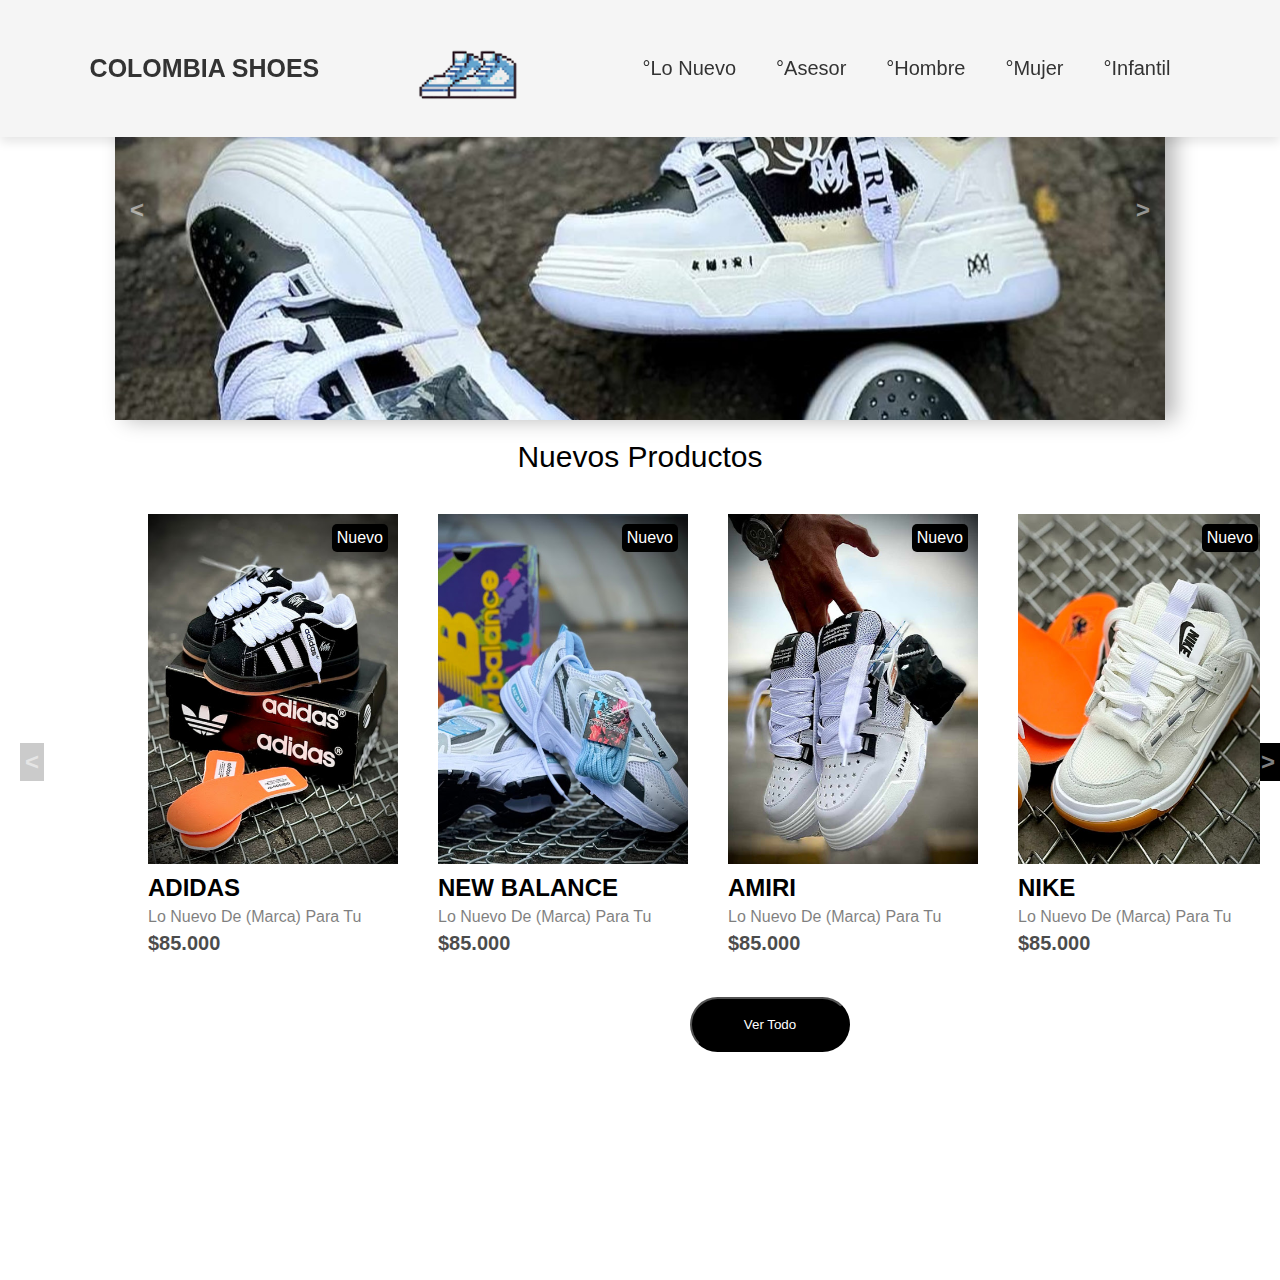
==== commit 5957f30d: "menu responsibo" ====
--- a/index.html
+++ b/index.html
@@ -14,53 +14,46 @@
     <link href="https://fonts.googleapis.com/css2?family=Bigshot+One&display=swap" rel="stylesheet">
 </head>
 <body>
-<header class="header">
-        <div class="menu container">
-            <a href="./index.html" class="logo">Colombia Shoes</a>
-            <input type="checkbox" id="menu">
-            <label for="menu">
-                <a href="./index.html" class="logo-2">
-                    <img src="./fotos/LOGO/logo (2).png" class="menu-icono" alt="icono">
-                </a>
-            </label>
-            <nav class="navbar">
+    <header>
+        <a href="./index.html" class="logo">Colombia shoes</a>
+        <a href="./index.html" class="imagen-logo">
+            <img src="./fotos/LOGO/logo (2).png" alt="">
+        </a>
+        <input type="checkbox" id="menu-bar">
+        <label for="menu-bar">Menu</label>
+        <nav class="navbar">
+            <ul>
+                <li><a href="./Lo Nuevo.html">°Lo nuevo</a></li>
+                <li><a href="./asesor.html">°Asesor</a></li>
+                <li><a href="#">°Hombre</a>
                 <ul>
-                    <li><a href="./Lo Nuevo.html">°Lo Nuevo</a></li>
-                    <li><a href="./asesor.html">°Asesor</a></li>
-                    <li><a href="#">°Hombre</a>
-                        <ul>
-                            <li><a href="#">°Nike</a></li>
-                            <li><a href="#">°Adidas</a></li>
-                            <li><a href="#">°Puma</a></li>
-                            <li><a href="#">°New Balance</a></li>
-                            <li><a href="./amiri.html">°Amiri</a></li>
-                        </ul>
-                    </li>
-                    <li><a href="#">°Mujer</a>
-                        <ul>
-                            <li><a href="#">°Nike</a></li>
-                            <li><a href="#">°Adidas</a></li>
-                            <li><a href="#">°Puma</a></li>
-                            <li><a href="./amiri.html">°Amiri</a></li>
-                        </ul>
-                    </li>
-                    <li><a href="#">°Infantil</a></li>
-                    
+                    <li><a href="">°Nike</a></li>
+                    <li><a href="">°New Balance</a></li>
+                    <li><a href="">°Adidas</a></li>
+                    <li><a href="">°Amiri</a></li>
+                    <li><a href="">°Puma</a></li>
                 </ul>
-            </nav>
-            <div>
+                </li>
+                <li><a href="#">°Mujer</a>
                 <ul>
-                    <li class="usuario">
-                        <img src="./iconos/usuario.png" id="img-usuario" alt="usuario">
-                        <div class="usuario">
-                            <table id="lista-usuario-info">
-
-                            </table>
-                        </div>
-                    </li>
+                    <li><a href="">°Nike</a></li>
+                    <li><a href="">°New Balance</a></li>
+                    <li><a href="">°Adidas</a></li>
+                    <li><a href="">°Amiri</a></li>
+                    <li><a href="">°Puma</a></li>
                 </ul>
-            </div>
-        </div>
+                </li>
+                <li><a href="#">°Infantil</a>
+                <ul>
+                    <li><a href="">°Nike</a></li>
+                    <li><a href="">°New Balance</a></li>
+                    <li><a href="">°Adidas</a></li>
+                    <li><a href="">°Amiri</a></li>
+                    <li><a href="">°Puma</a></li>
+                </ul>
+                </li>
+            </ul>
+        </nav>
     </header>
 
     <!-- fin de encabesado -->
--- a/CSS/encabezado.css
+++ b/CSS/encabezado.css
@@ -1,82 +1,117 @@
 *{
-    font-family: "Sora", serif;
-    font-optical-sizing: auto;
-    font-weight: 700;
-    font-style: normal;
     margin: 0;
     padding: 0;
     box-sizing: border-box;
+    font-family: Arial, Helvetica, sans-serif;
+    text-transform: capitalize;
     text-decoration: none;
+}
+body{
+    min-height: 100vw;
+    background:white;
+    background-size: cover;
+    background-position: center;
+}
+header{
+    position: fixed;
+    top: 0;
+    left: 0;
+    right: 0;
+    background-color: #f5f5f5;
+    box-shadow: 0 5px 10px rgba(0,0,0,.1);
+    padding: 20px 7%;
+    display: flex;
+    align-items: center;
+    justify-content: space-between;
+    z-index: 1000;
+}
+header .logo{
+    font-weight: bolder;
+    font-size: 25px;
+    color: #333;
+}
+
+header .navbar ul{
     list-style: none;
 }
-/*  encabesado con lista*/
-ul{
-    list-style: none;
-    background: #f5f5f5;
+
+header .navbar ul li{
+    position: relative;
+    float: left;
 }
-ul li{
-    display: inline-block;
-    position: relative;
-    z-index: 1;
+header .navbar ul li a{
+    font-size: 20px;
+    padding: 20px;
+    color: #333;
+    display: block;
+}
+header .navbar ul li a:hover{
+    background: #333;
+    color: white;
+}
+header .navbar ul li ul{
+    position: absolute;
+    left: 0;
+    width: 200px;
+    background: white;
+    display: none;
+}
+header .navbar ul li ul li{
+  width: 100%;
+  border-top: 1px solid rgba(0,0,0,.1)s;
+}
+header .navbar ul li:focus-within > ul,
+header .navbar ul li:hover > ul{
+    display: initial;
+
+}
+#menu-bar{
+    display: none;
+}
+header label{
+    font-size: 20px;
+    color: #333;
+    cursor: pointer;
+    display: none;
 }
 
-ul li a{
-    display: block;
-    padding: 30px 60px;
-    color: black;
-    text-decoration: none;
-
-}
-header nav ul li ul{
-    display: flex;
-    flex-direction: column;
-
-}
-header nav ul li ul{
-    position: absolute;
-
-}
-header nav ul li ul{
-    display: none;
-}
-header nav ul li:hover > ul{
-    display: block;
-}
-header{
-    display: flex;
-    min-height: 70px;
-    background-color: rgba(225, 225, 225, .0829);
-    justify-content: space-between;
-    align-items: center;
-    padding: 10px;
-}
-nav a{
-    font-weight: 600;
-    padding-right: 90px;
-
-}
-nav a:hover{
-    color: grey;
-
-}
-.nav-link{
-    text-decoration: none;
-    color: black;
-
+img{
+    height: auto;
+    width: 10vw;
+    
 }
 
 
-/* Logos */
-.logo{
-    display: flex;
-    align-items: center;
-    color: black;
-    text-decoration: none;
 
+@media(max-width:991px){
+    header{
+        padding: 20px;
+    }
+    header label{
+        display: initial;
+    }
+    header .navbar{
+        position: absolute;
+        top: 100%;
+        left: 0;
+        right: 0;
+        background: white;
+        border-top: 1px solid rgba(0,0,0,.1);
+        display: none;
+    }
+    header .navbar ul li{
+        width: 100%;
+
+    }
+    header .navbar ul li ul{
+        position: relative;
+        width: 100%;
+    }
+    header .navbar ul li ul{
+       background: #eee;
+    }
+    #menu-bar:checked ~ .navbar {
+        display: initial;
+
+    }
 }
-.logo img{
-    height: 50px;
-    margin-right: 10px;
-    color: black;
-
-}
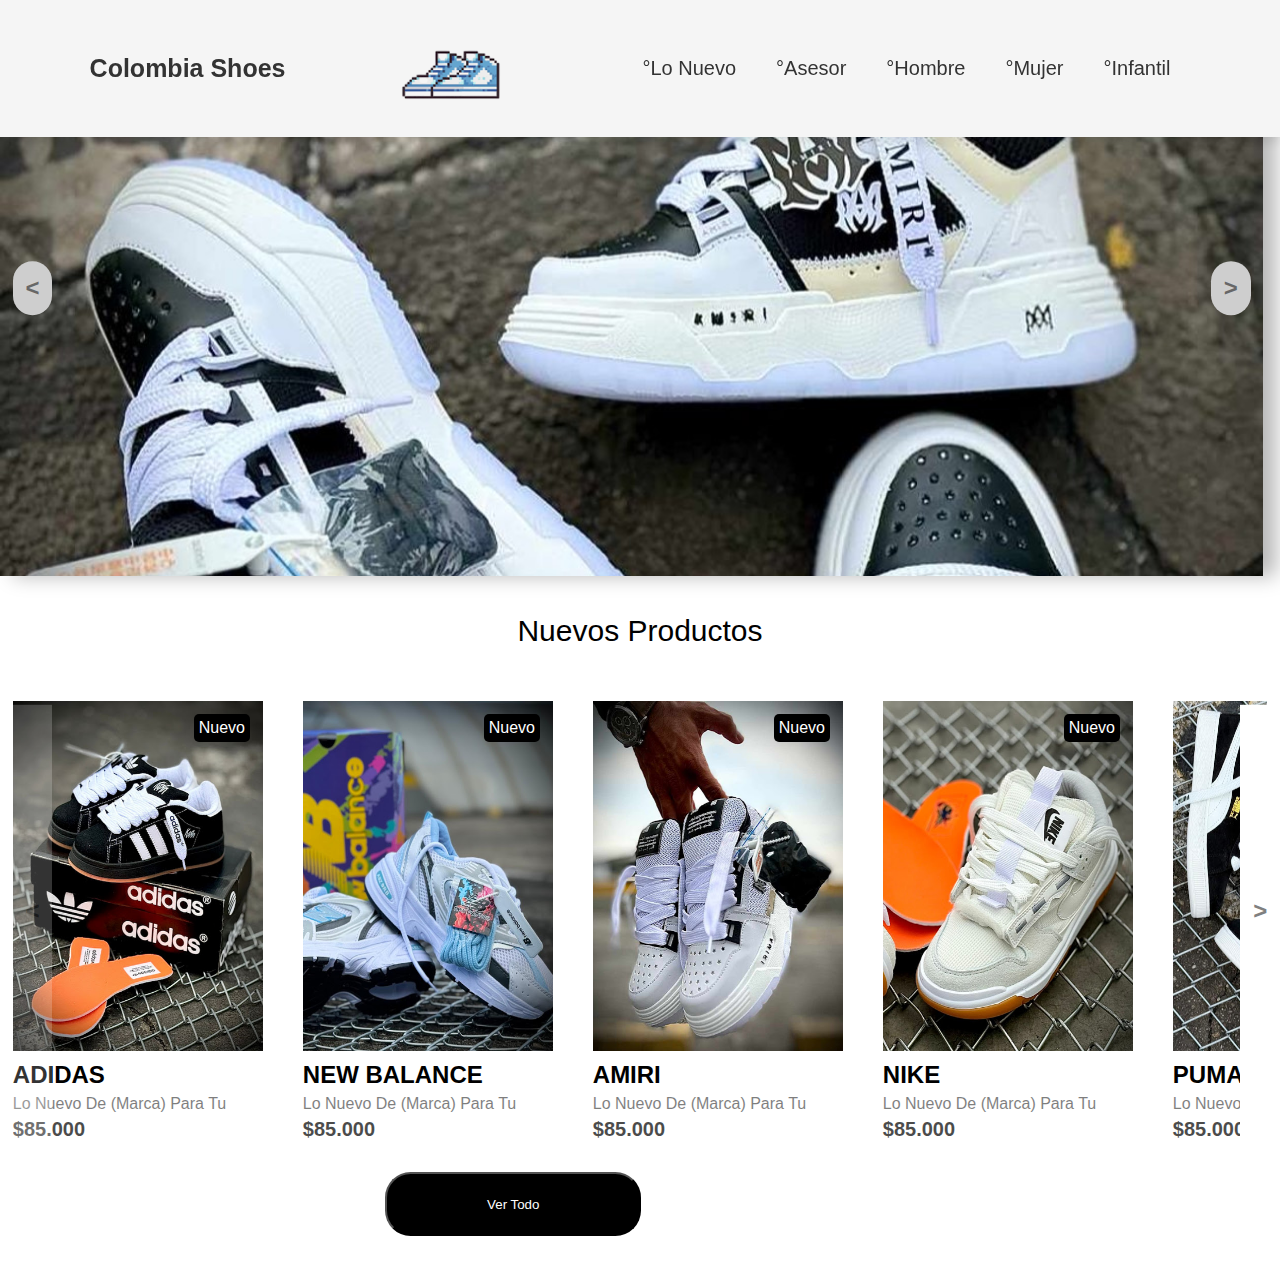
==== commit 9d479581: "Add files via upload" ====
--- a/index.html
+++ b/index.html
@@ -143,11 +143,11 @@
 <section class="product">
 
 <!-- separacion -->
-<div  class="texto-principal">
-     <h2 class="categoria-productos">Nuevos Productos</h2>
+    <div  class="texto-principal">
+       <h2 class="categoria-productos">Nuevos Productos</h2>
     </div>
-    <button class="pre-btn"><</button>
-    <button class="next-btn">></button>
+      <button class="pre-btn"><</button>
+      <button class="next-btn">></button>
     
     
     <div class="product-container" id="Pslider">
--- a/CSS/encabezado.css
+++ b/CSS/encabezado.css
@@ -7,7 +7,7 @@
     text-decoration: none;
 }
 body{
-    min-height: 100vw;
+    min-height: 10vw;
     background:white;
     background-size: cover;
     background-position: center;
--- a/CSS/estructuraPricipal.css
+++ b/CSS/estructuraPricipal.css
@@ -1,4 +1,4 @@
-*{
+/* *{
     margin: 0;
     padding: 0;
     box-sizing: border-box;
@@ -49,7 +49,7 @@
     float: left;
 }
 /* addin tamaño */
-.menu .navbar ul li a{
+/* .menu .navbar ul li a{
     font-size: 18px;
     padding: 20px;
     color: #111111;
@@ -73,7 +73,7 @@
     background-color: #686565bb;
     color: green;
     border-radius: 15px;
-}
+} */ */
 
 
 
--- a/CSS/slider-imagen-superior.css
+++ b/CSS/slider-imagen-superior.css
@@ -2,25 +2,25 @@
     margin: 0;
     padding: 0;
     box-sizing: border-box;
-  
+
 }
 
 
 .container-carusel {
-    width: 1050px;
-    height: 90%;
+    width: 98.7vw;
+    height: 45vw;
     /* background-color: rgb(8, 236, 46); */
-    box-shadow: 10px 0 20px 0 rgba(0, 0, 0, 0.288);
+    box-shadow: 1vw 0vw 1.5vw 0 rgba(0, 0, 0, 0.288);
     /* border-radius: 20px; */
     overflow: hidden;
     position: relative;
-   
+
 }
 /* movimiento de carusel y su tamaño */
 .caruseles {
-    
+
     width: calc(100% * 5);
-    height: 420px;
+    height: 100%;
     display: flex;
     /* background-color: red; */
     /* border-radius: 20px; */
@@ -44,19 +44,20 @@
 }
 
 .btn-left,
-.btn-right { 
+.btn-right {
     display: flex;
     position: absolute;
     top: 50%;
     font-size: 1.5rem;
-    background-color: transparent;
-    padding: 5px;
+    background-color: #cecece;
+    padding: 1vw;
     font-weight: 600;
     cursor: pointer;
-    color: #ffffff81;
+    color: #00000081;
     transform: translate(0, -50%);
     transition: .5s ease;
     user-select: none;
+    border-radius: 20px;
 }
 .btn-left:hover,
 .btn-right:hover{
@@ -65,10 +66,16 @@
 }
 
 .btn-left{
-left: 10px;
+left: 1vw;
 }
 .btn-right{
-right: 10px;
+right: 1vw;
 }
 
-
+@media(max-width:1200px){
+    section .container-carusel{
+        position: flex;
+        background: white;
+       
+    }
+}
--- a/CSS/slider-medio.css
+++ b/CSS/slider-medio.css
@@ -7,6 +7,7 @@
     text-align: center;
     justify-content: center;
     font-family: "Bigshot One", serif;
+
 }
 
 
@@ -14,7 +15,8 @@
 .product{
     position: relative;
     overflow: hidden;
-    padding: 20px;
+    padding: 3vw 1vw 3vw;
+    /* background-color: green; */
    
   
 
@@ -30,12 +32,12 @@
 
 }
 .product-container{
-    padding: 0 10vw;
+    padding: 1vw 0vw 1vw;
   display: flex;
   overflow-x: auto;
   scroll-behavior: smooth;
   /* transform: translateX(-25%); */
-  /* background-color: green; */
+  /* background-color: yellow; */
 
 }
 .product-container::-webkit-scrollbar{
@@ -79,8 +81,8 @@
     padding: 5px;
     border-radius: 5px;
     color: white;
-    right: 10px;
-    top:10px;
+    right: 1vw;
+    top:1vw;
     text-transform: capitalize;
 
 }
@@ -89,8 +91,8 @@
 }
 .product-shor-description{
     width: 100%;
-    height: 20px;
-    line-height: 20px;
+    height: 1.5vw;
+    line-height: 1.5vw;
     overflow: hidden;
     opacity: 0.5;
     text-transform: capitalize;
@@ -109,15 +111,17 @@
     display: flex;
     position: absolute;
     top: 50%;
-    background-color: black;
+    background-color: white;
     font-size: 1.5rem;
-    padding: 5px;
+    padding: 15vw 1vw 18vw ;
     color:gray;
     font-weight: 600;
     cursor: pointer;
     transform: translate(0, -50%);
     transition: .5s ease;
     user-select: none;
+    z-index: 1;
+   
     /* background-color: rgb(247, 247, 247); */
 }
 .pre-btn, img
@@ -144,8 +148,8 @@
     right: 0;
 }
 .button-vermas{
-   height: 120px;
-   width: 1500px;
+   height: 6.3vw;
+   width: 78.2vw;
    display: flex;
    flex-direction: column;
    justify-content: center;
@@ -154,12 +158,19 @@
 .vermas{
     background-color: black;
     color: white;
-    border-radius: 30px;
-    height: 55px;
-    width: 160px;
+    border-radius: 2vw;
+    height: 5vw;
+    width: 20vw;
     cursor: pointer;
 }
 .vermas:hover{
     background-color: rgb(96, 96, 97) ;
     transition: .05s;
 }
+@media(max-width:1200px){
+    section .product{
+        position: flex;
+        background: white;
+       
+    }
+}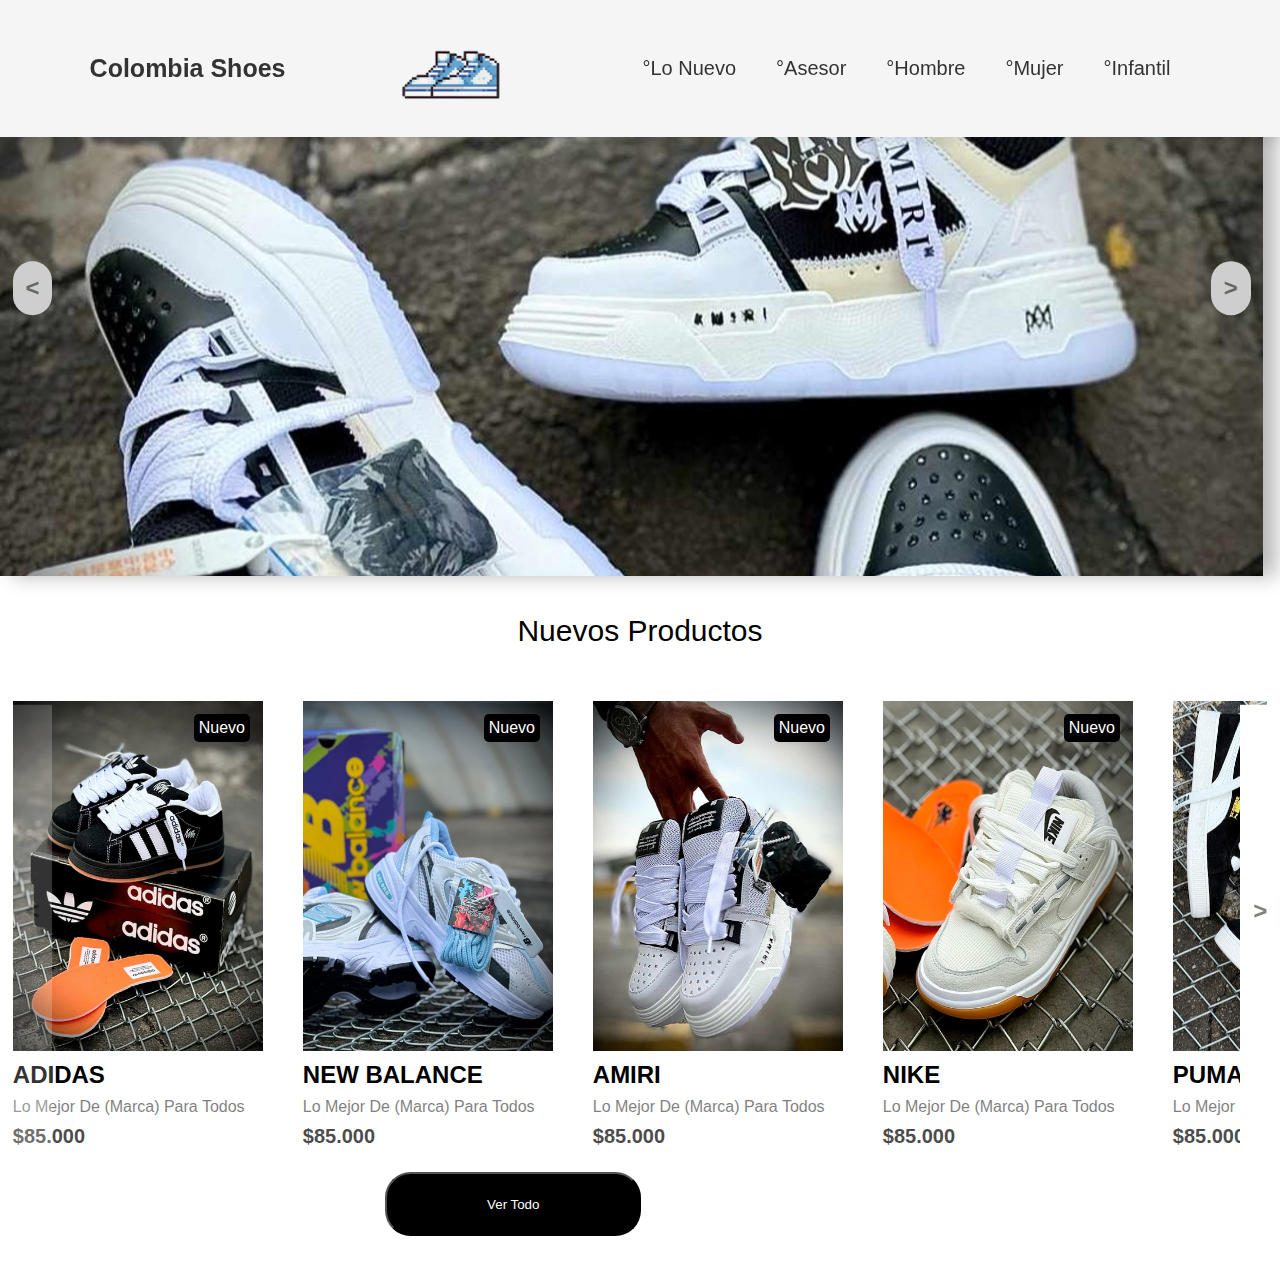
==== commit 507b6fac: "Add files via upload" ====
--- a/index.html
+++ b/index.html
@@ -160,7 +160,7 @@
             </div>
             <div class="product-info">
                 <h2 class="procuct-brand">ADIDAS</h2>
-                <p class="product-shor-description">Lo nuevo de (Marca) para tu seleccion</p>
+                <p class="product-shor-description">Lo mejor de (Marca) para todos</p>
                 <span class="price">$85.000</span>
             </div>
         </div>
@@ -175,7 +175,7 @@
             </div>
             <div class="product-info">
                 <h2 class="procuct-brand">New balance</h2>
-                <p class="product-shor-description">Lo nuevo de (Marca) para tu seleccion</p>
+                <p class="product-shor-description">Lo mejor de (Marca) para todos</p>
                 <span class="price">$85.000</span>
             </div>
         </div>
@@ -190,7 +190,7 @@
             </div>
             <div class="product-info">
                 <h2 class="procuct-brand">AMIRI</h2>
-                <p class="product-shor-description">Lo nuevo de (Marca) para tu seleccion</p>
+                <p class="product-shor-description">Lo mejor de (Marca) para todos</p>
                 <span class="price">$85.000</span>
             </div>
         </div>
@@ -206,7 +206,7 @@
             </div>
             <div class="product-info">
                 <h2 class="procuct-brand">Nike</h2>
-                <p class="product-shor-description">Lo nuevo de (Marca) para tu seleccion</p>
+                <p class="product-shor-description">Lo mejor de (Marca) para todos</p>
                 <span class="price">$85.000</span>
             </div>
         </div>
@@ -221,7 +221,7 @@
             </div>
             <div class="product-info">
                 <h2 class="procuct-brand">Puma</h2>
-                <p class="product-shor-description">Lo nuevo de (Marca) para tu seleccion</p>
+                <p class="product-shor-description">Lo mejor de (Marca) para todos</p>
                 <span class="price">$85.000</span>
             </div>
         </div>
--- a/CSS/slider-medio.css
+++ b/CSS/slider-medio.css
@@ -91,12 +91,13 @@
 }
 .product-shor-description{
     width: 100%;
-    height: 1.5vw;
-    line-height: 1.5vw;
-    overflow: hidden;
+    height: 2vw;
+    line-height: 2vw;
+    /* overflow: hidden; */
     opacity: 0.5;
     text-transform: capitalize;
     margin: 5px 0;
+    overflow-wrap: break-word;
 }
 .price{
     font-weight: 900;
@@ -133,7 +134,10 @@
 .next-btn:hover img{
     opacity: 1;
 } 
+.product-thumb:hover {
+    transform: scaleX(-1);
 
+}
 
 .pre-btn:hover,
 .next-btn:hover{
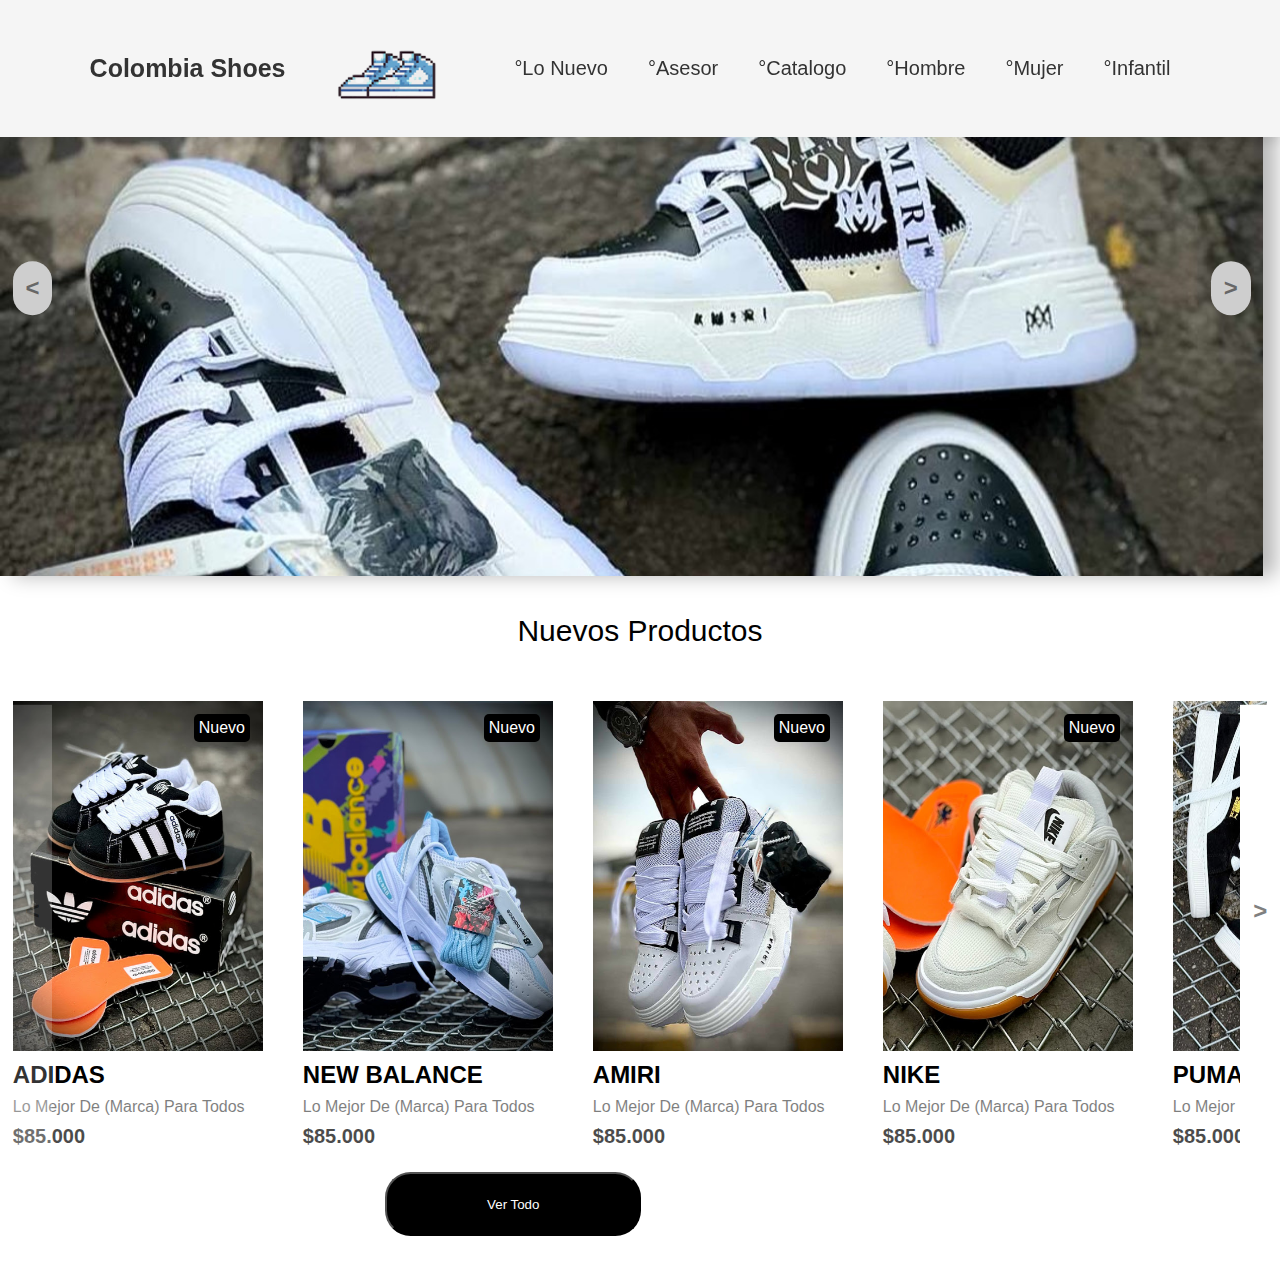
==== commit 266e7bc3: "Add files via upload" ====
--- a/index.html
+++ b/index.html
@@ -23,8 +23,9 @@
         <label for="menu-bar">Menu</label>
         <nav class="navbar">
             <ul>
-                <li><a href="./Lo Nuevo.html">°Lo nuevo</a></li>
+                <li><a href="./Lo Nuevo.html">°Lo Nuevo</a></li>
                 <li><a href="./asesor.html">°Asesor</a></li>
+                <li><a href="./catalogo.html">°Catalogo</a></li>
                 <li><a href="#">°Hombre</a>
                 <ul>
                     <li><a href="">°Nike</a></li>
